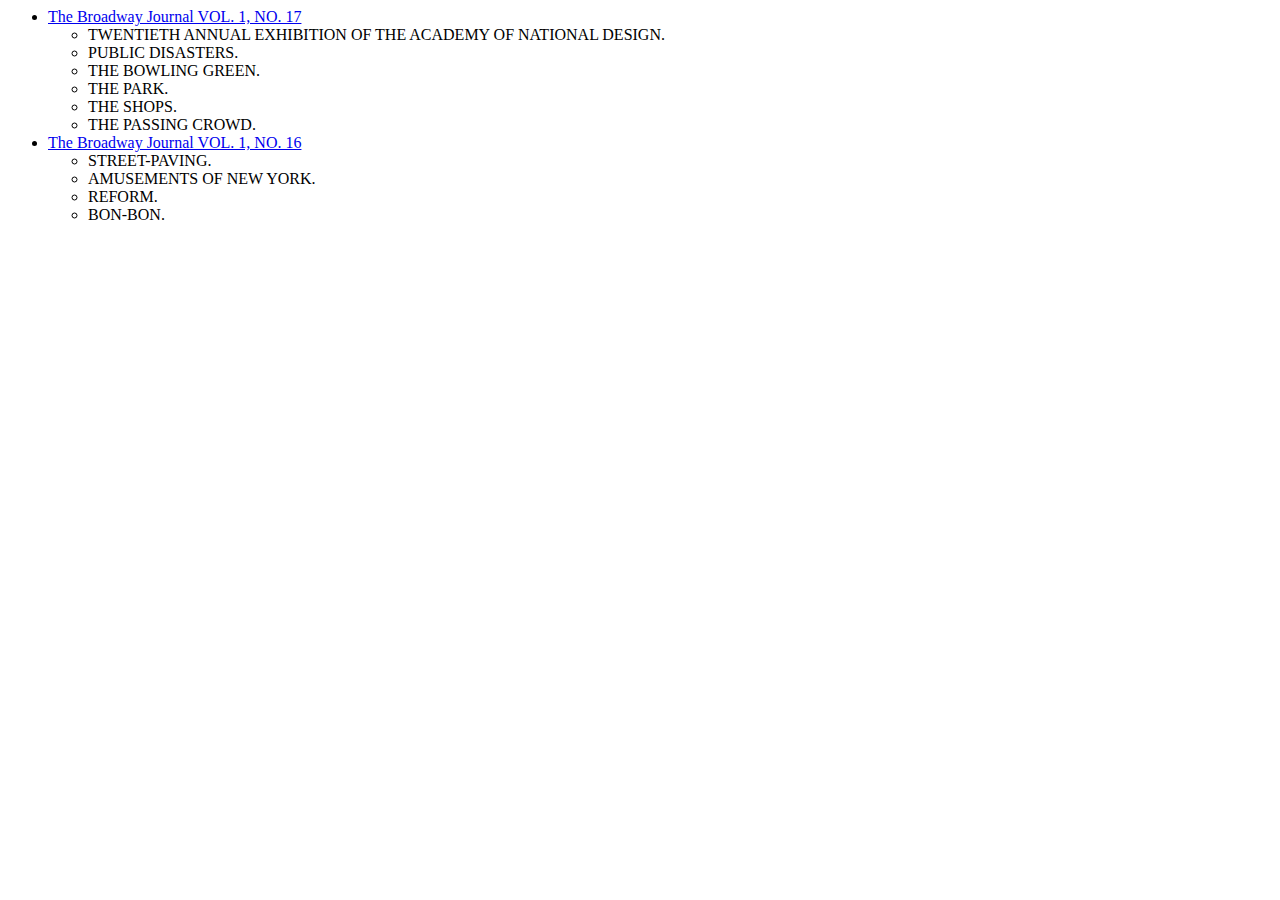
==== toc.html @ c8c7464a "adds toc stuffs" ====
<html xmlns:TEI="http://www.tei-c.org/ns/1.0">
   <head>
      <meta http-equiv="Content-Type" content="text/html; charset=UTF-8">
   </head>
   <body>
      <ul>
         <li><a href="file:/home/jason/Documents/TEI-Boilerplate/content/Gayle_BroadwayJournal_18450426.xml">The Broadway Journal VOL. 1, NO. 17</a><ul>
               <li>TWENTIETH ANNUAL EXHIBITION OF THE ACADEMY
                  OF NATIONAL DESIGN.
               </li>
               <li>PUBLIC DISASTERS.</li>
               <li>THE BOWLING GREEN.</li>
               <li>THE PARK.</li>
               <li>THE SHOPS.</li>
               <li>THE PASSING CROWD.</li>
            </ul>
         </li>
         <li><a href="file:/home/jason/Documents/TEI-Boilerplate/content/Gayle_BroadwayJournal_18450419.xml">The Broadway Journal VOL. 1, NO. 16</a><ul>
               <li>STREET-PAVING.</li>
               <li>AMUSEMENTS OF NEW YORK.</li>
               <li>REFORM.</li>
               <li>BON-BON.</li>
            </ul>
         </li>
      </ul>
   </body>
</html>
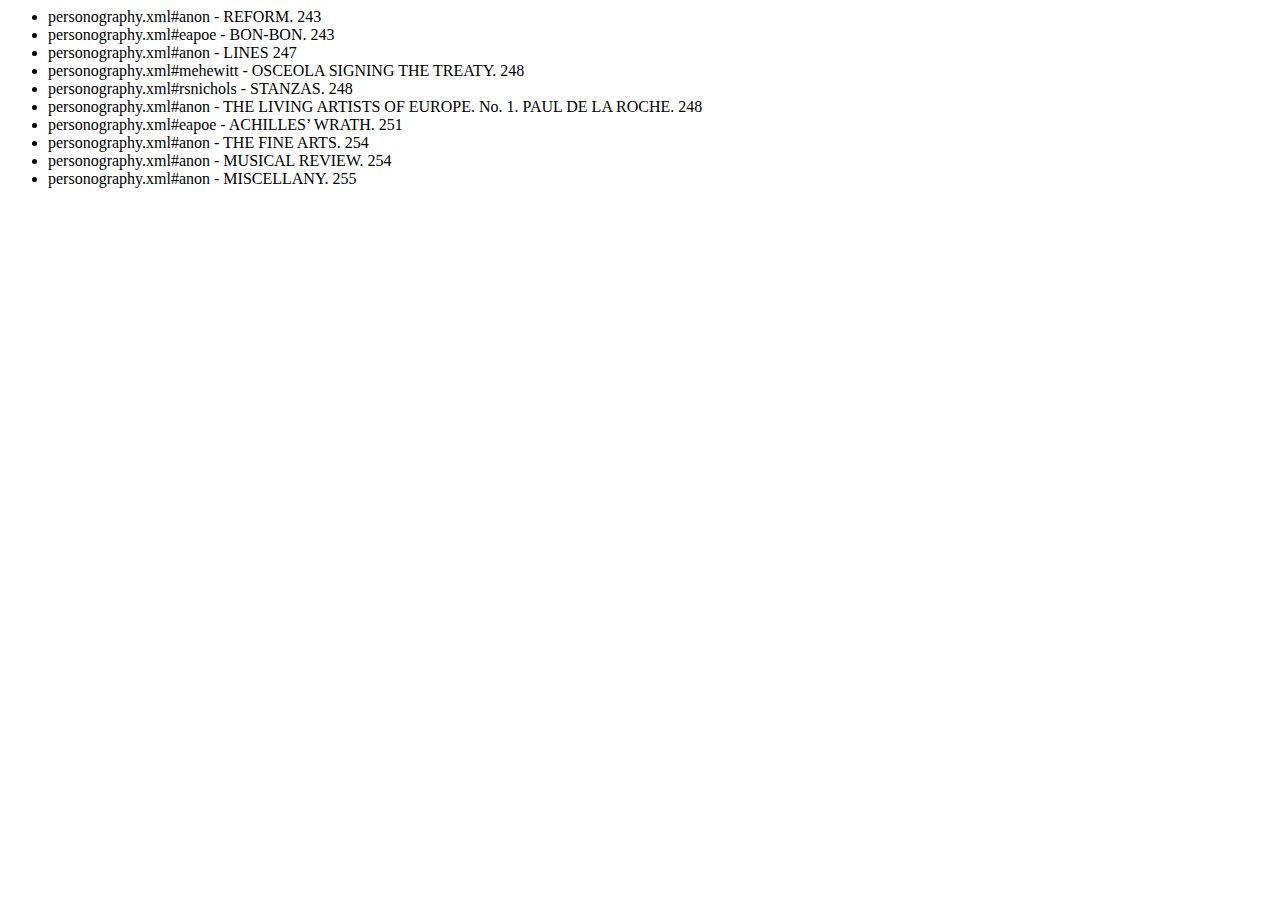
==== commit bc18985c: "adds Gayle's latest complete issue and a rough draft xquery -> html" ====
--- a/toc.html
+++ b/toc.html
@@ -1,27 +1,17 @@
-<html xmlns:TEI="http://www.tei-c.org/ns/1.0">
+<?xml version="1.0" encoding="UTF-8"?><html xmlns="http://www.w3.org/1999/xhtml">
    <head>
-      <meta http-equiv="Content-Type" content="text/html; charset=UTF-8">
+      <meta http-equiv="Content-Type" content="text/html; charset=UTF-8" />
    </head>
-   <body>
-      <ul>
-         <li><a href="file:/home/jason/Documents/TEI-Boilerplate/content/Gayle_BroadwayJournal_18450426.xml">The Broadway Journal VOL. 1, NO. 17</a><ul>
-               <li>TWENTIETH ANNUAL EXHIBITION OF THE ACADEMY
-                  OF NATIONAL DESIGN.
-               </li>
-               <li>PUBLIC DISASTERS.</li>
-               <li>THE BOWLING GREEN.</li>
-               <li>THE PARK.</li>
-               <li>THE SHOPS.</li>
-               <li>THE PASSING CROWD.</li>
-            </ul>
-         </li>
-         <li><a href="file:/home/jason/Documents/TEI-Boilerplate/content/Gayle_BroadwayJournal_18450419.xml">The Broadway Journal VOL. 1, NO. 16</a><ul>
-               <li>STREET-PAVING.</li>
-               <li>AMUSEMENTS OF NEW YORK.</li>
-               <li>REFORM.</li>
-               <li>BON-BON.</li>
-            </ul>
-         </li>
-      </ul>
-   </body>
+   <ul>
+      <li>personography.xml#anon - REFORM.     243</li>
+      <li>personography.xml#eapoe - BON-BON.     243</li>
+      <li>personography.xml#anon - LINES     247</li>
+      <li>personography.xml#mehewitt - OSCEOLA SIGNING THE TREATY.     248</li>
+      <li>personography.xml#rsnichols - STANZAS.     248</li>
+      <li>personography.xml#anon - THE LIVING ARTISTS OF EUROPE. No. 1. PAUL DE LA ROCHE.     248</li>
+      <li>personography.xml#eapoe - ACHILLES’ WRATH.     251</li>
+      <li>personography.xml#anon - THE FINE ARTS.     254</li>
+      <li>personography.xml#anon - MUSICAL REVIEW.     254</li>
+      <li>personography.xml#anon - MISCELLANY.     255</li>
+   </ul>
 </html>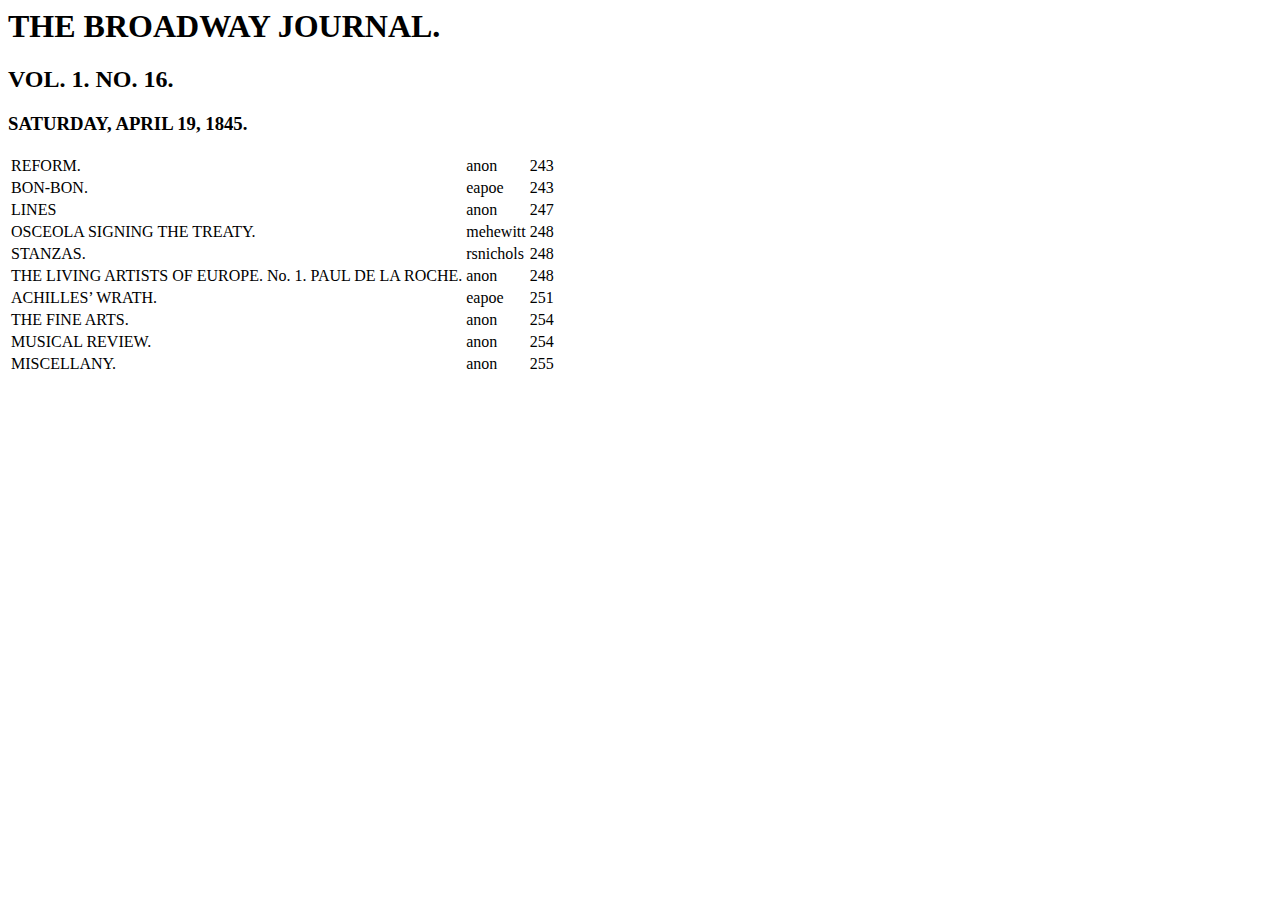
==== commit 241da83b: "functional table of contents" ====
--- a/toc.html
+++ b/toc.html
@@ -1,17 +1,69 @@
-<?xml version="1.0" encoding="UTF-8"?><html xmlns="http://www.w3.org/1999/xhtml">
-   <head>
-      <meta http-equiv="Content-Type" content="text/html; charset=UTF-8" />
-   </head>
-   <ul>
-      <li>personography.xml#anon - REFORM.     243</li>
-      <li>personography.xml#eapoe - BON-BON.     243</li>
-      <li>personography.xml#anon - LINES     247</li>
-      <li>personography.xml#mehewitt - OSCEOLA SIGNING THE TREATY.     248</li>
-      <li>personography.xml#rsnichols - STANZAS.     248</li>
-      <li>personography.xml#anon - THE LIVING ARTISTS OF EUROPE. No. 1. PAUL DE LA ROCHE.     248</li>
-      <li>personography.xml#eapoe - ACHILLES’ WRATH.     251</li>
-      <li>personography.xml#anon - THE FINE ARTS.     254</li>
-      <li>personography.xml#anon - MUSICAL REVIEW.     254</li>
-      <li>personography.xml#anon - MISCELLANY.     255</li>
-   </ul>
+<?xml version="1.0" encoding="UTF-8"?><html>
+   <head></head>
+   <body>
+      <div>
+         <h1>
+            <head xmlns="http://www.tei-c.org/ns/1.0">THE BROADWAY JOURNAL.</head>
+         </h1>
+         <h2>
+            <num xmlns="http://www.tei-c.org/ns/1.0" type="volume">VOL. 1.</num>
+            <num xmlns="http://www.tei-c.org/ns/1.0" type="issue">NO. 16.</num>
+         </h2>
+         <h3>
+            <date xmlns="http://www.tei-c.org/ns/1.0" when="1845-04-19">SATURDAY, APRIL 19, 1845.</date>
+         </h3>
+      </div>
+      <table>
+         <tr>
+            <td>REFORM.</td>
+            <td>anon</td>
+            <td>243</td>
+         </tr>
+         <tr>
+            <td>BON-BON.</td>
+            <td>eapoe</td>
+            <td>243</td>
+         </tr>
+         <tr>
+            <td>LINES</td>
+            <td>anon</td>
+            <td>247</td>
+         </tr>
+         <tr>
+            <td>OSCEOLA SIGNING THE TREATY.</td>
+            <td>mehewitt</td>
+            <td>248</td>
+         </tr>
+         <tr>
+            <td>STANZAS.</td>
+            <td>rsnichols</td>
+            <td>248</td>
+         </tr>
+         <tr>
+            <td>THE LIVING ARTISTS OF EUROPE. No. 1. PAUL DE LA ROCHE.</td>
+            <td>anon</td>
+            <td>248</td>
+         </tr>
+         <tr>
+            <td>ACHILLES’ WRATH.</td>
+            <td>eapoe</td>
+            <td>251</td>
+         </tr>
+         <tr>
+            <td>THE FINE ARTS.</td>
+            <td>anon</td>
+            <td>254</td>
+         </tr>
+         <tr>
+            <td>MUSICAL REVIEW.</td>
+            <td>anon</td>
+            <td>254</td>
+         </tr>
+         <tr>
+            <td>MISCELLANY.</td>
+            <td>anon</td>
+            <td>255</td>
+         </tr>
+      </table>
+   </body>
 </html>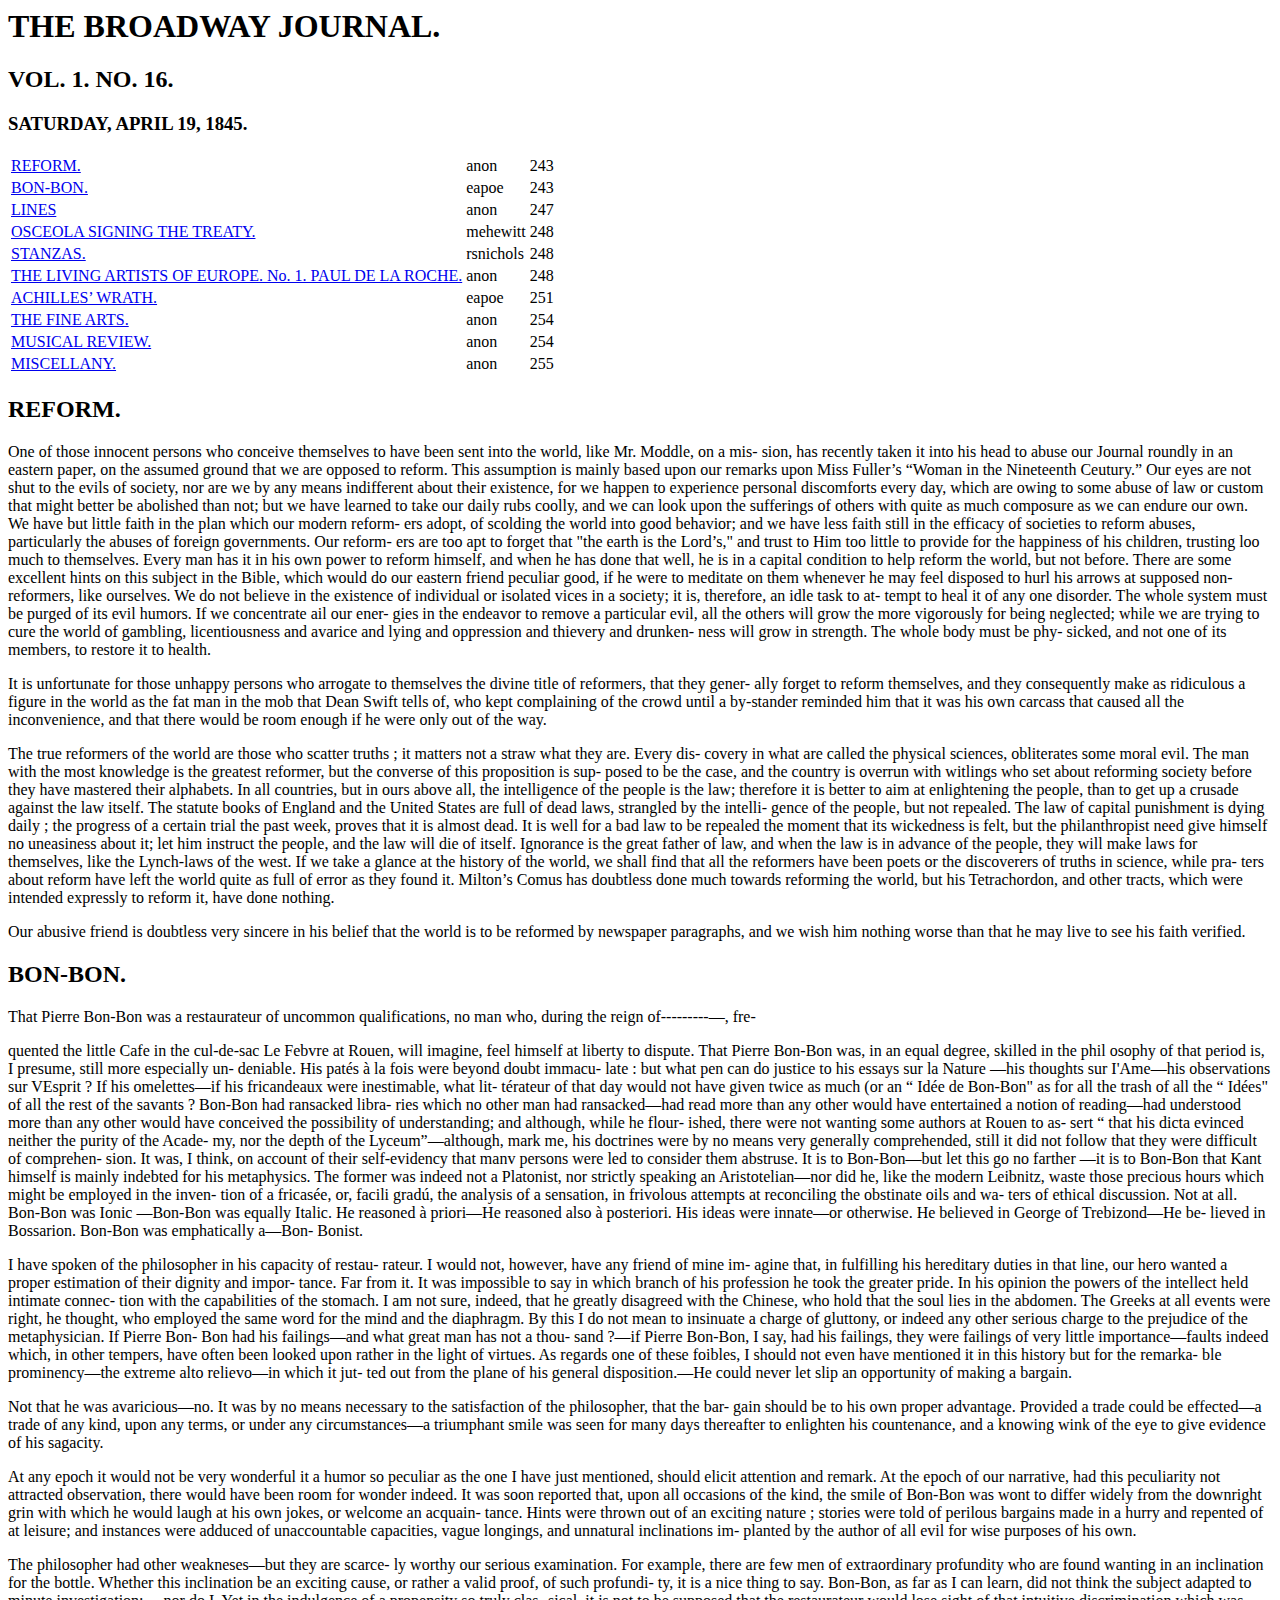
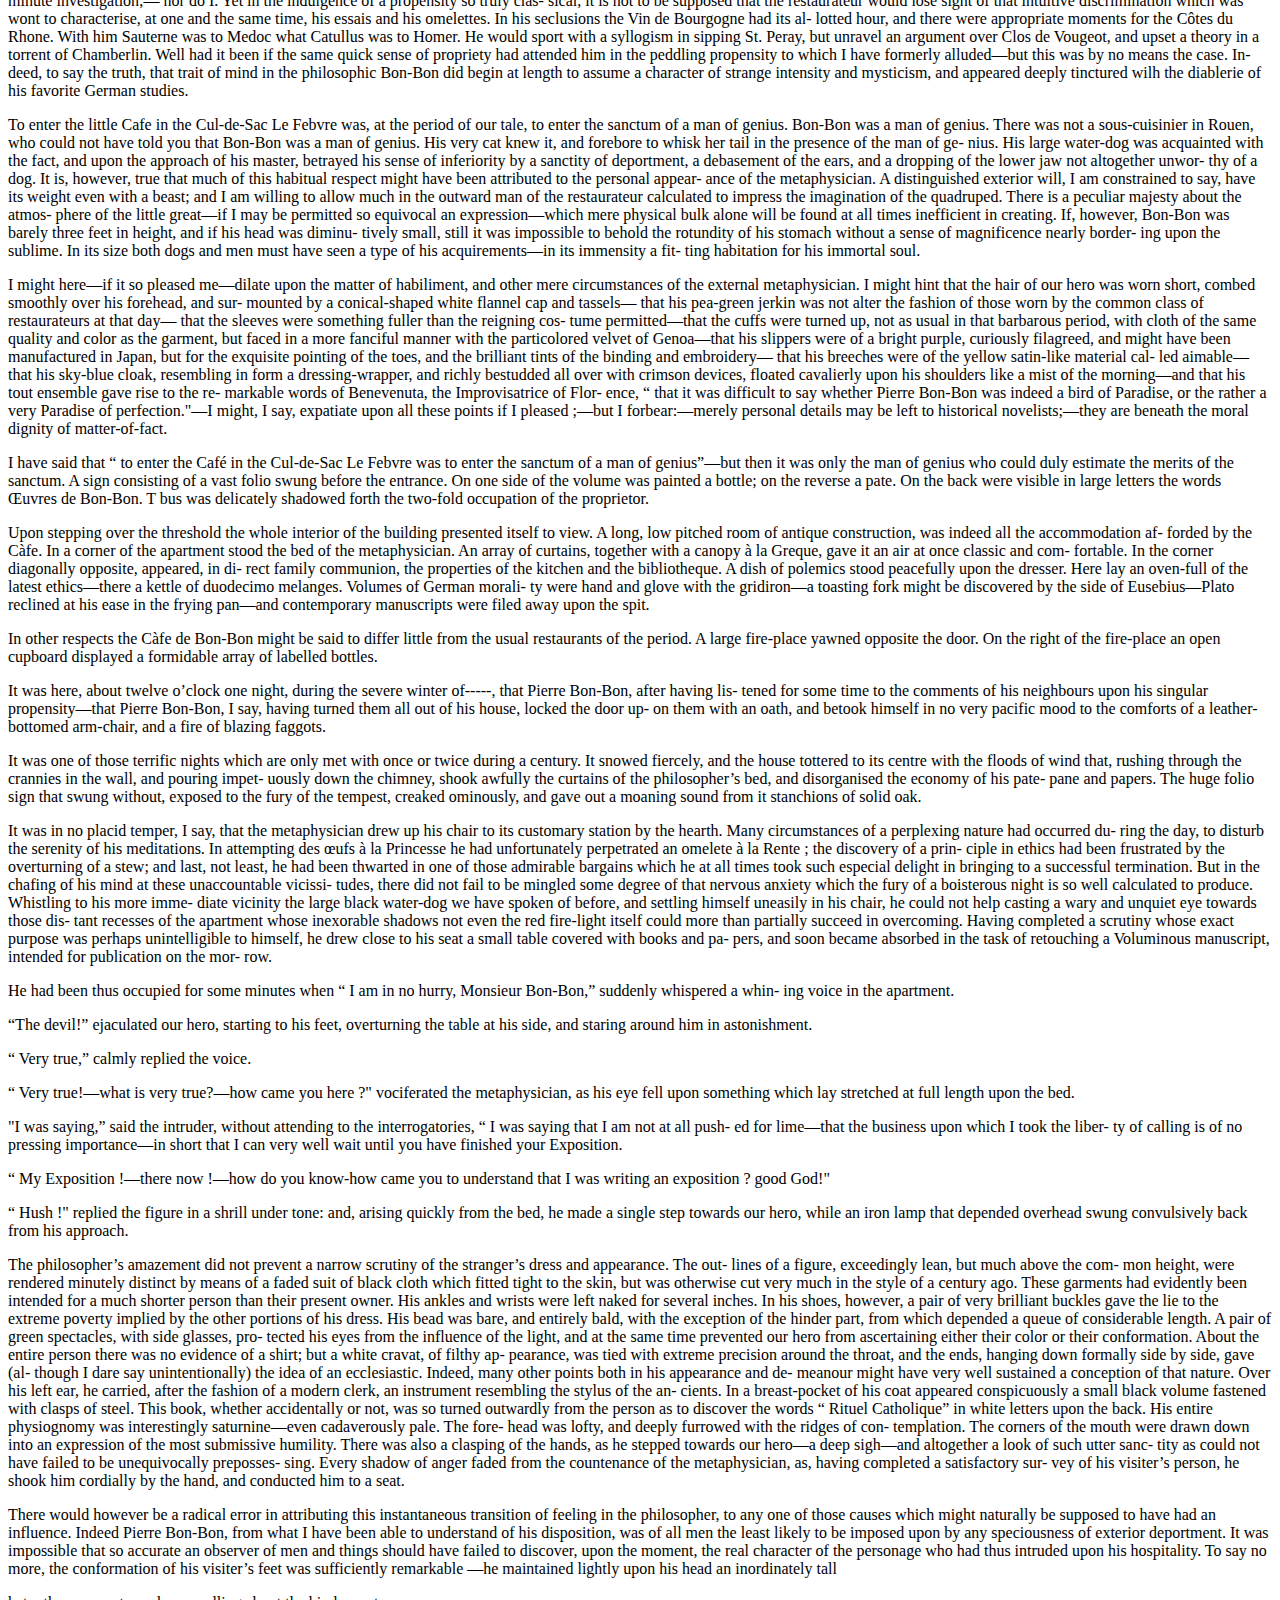
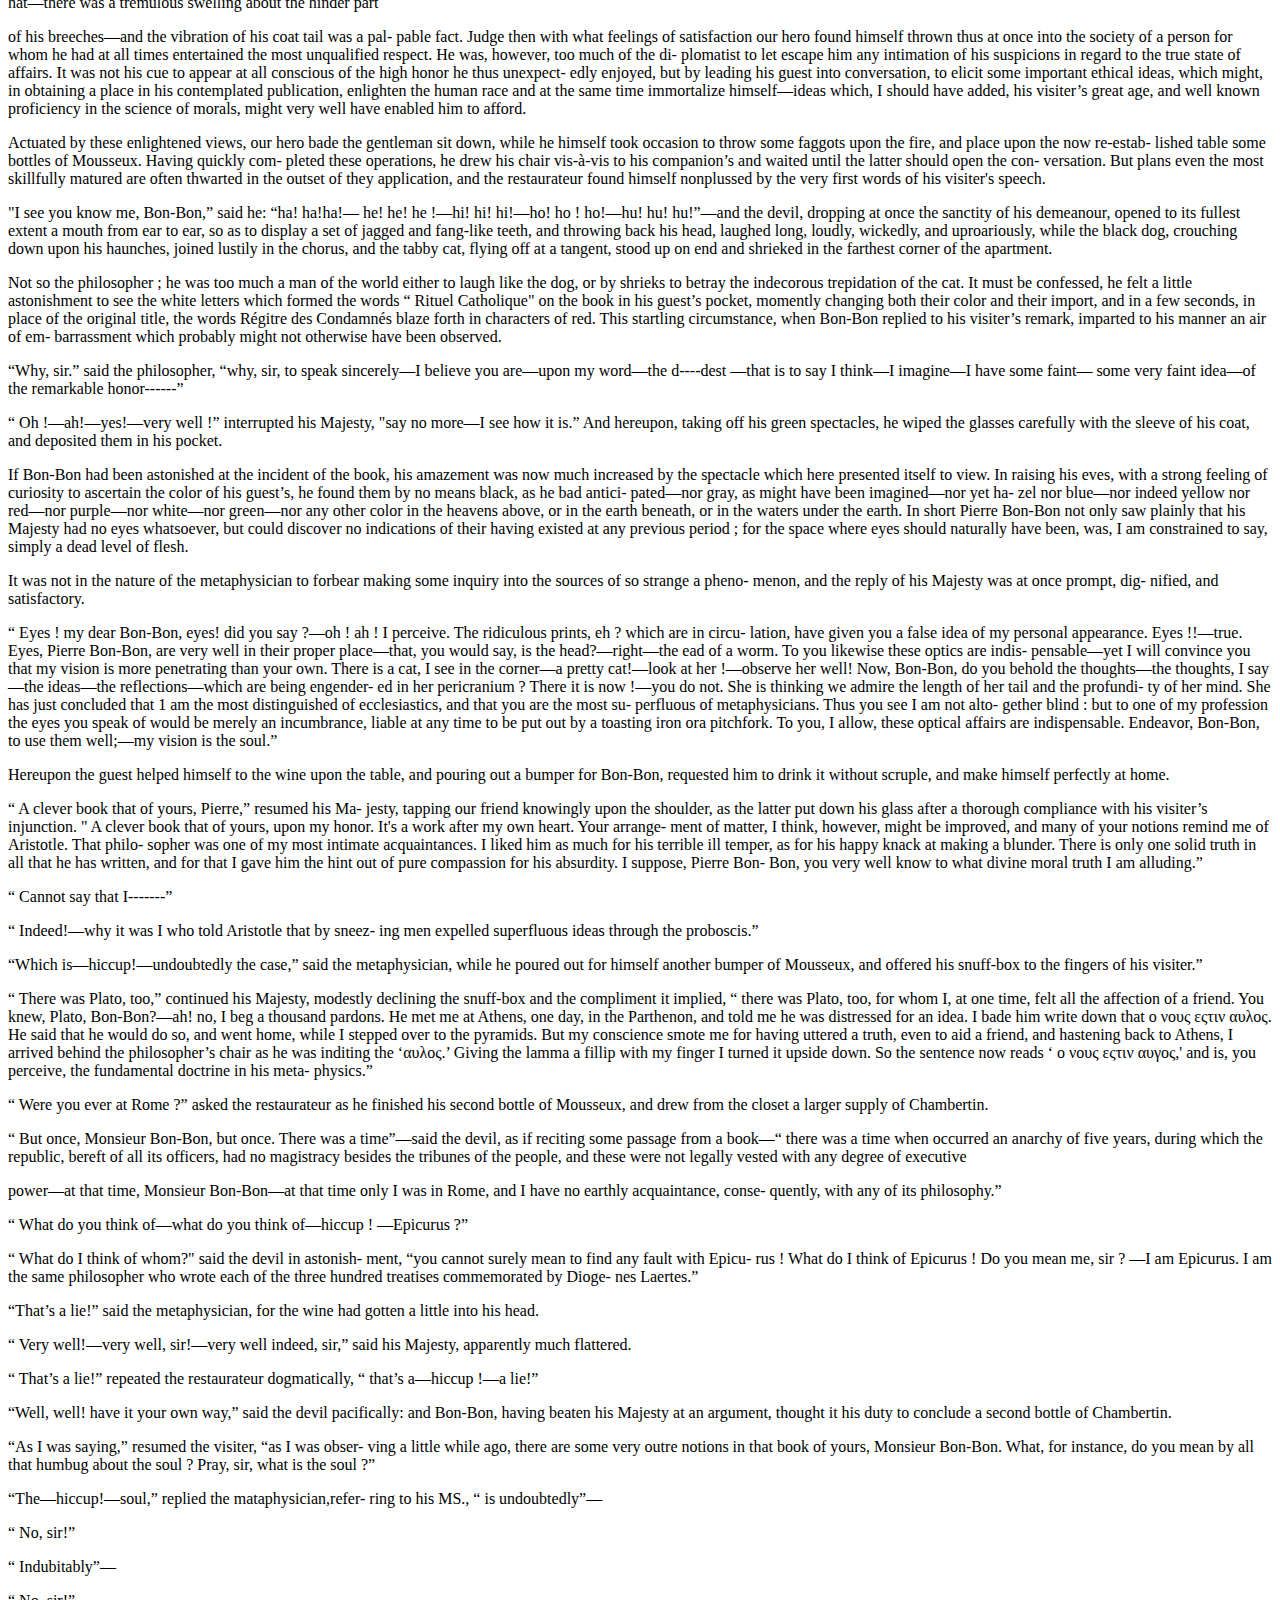
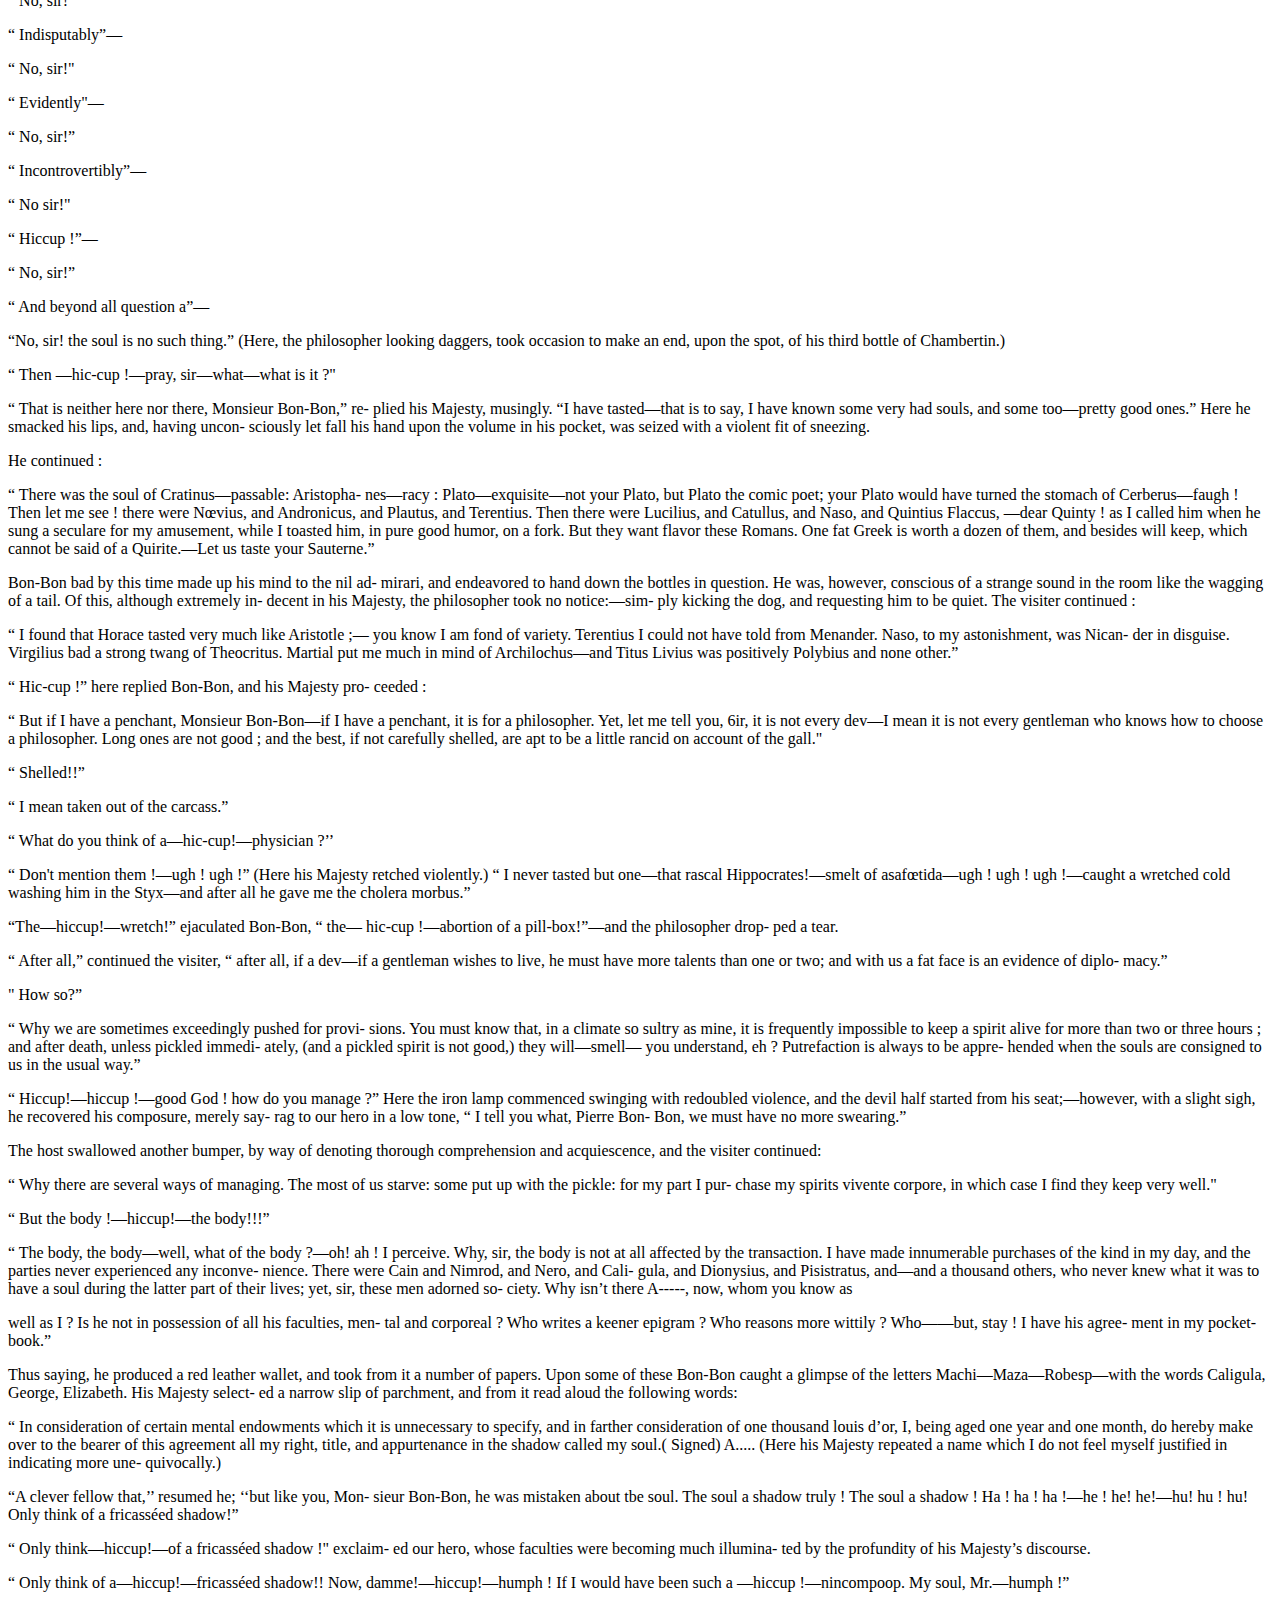
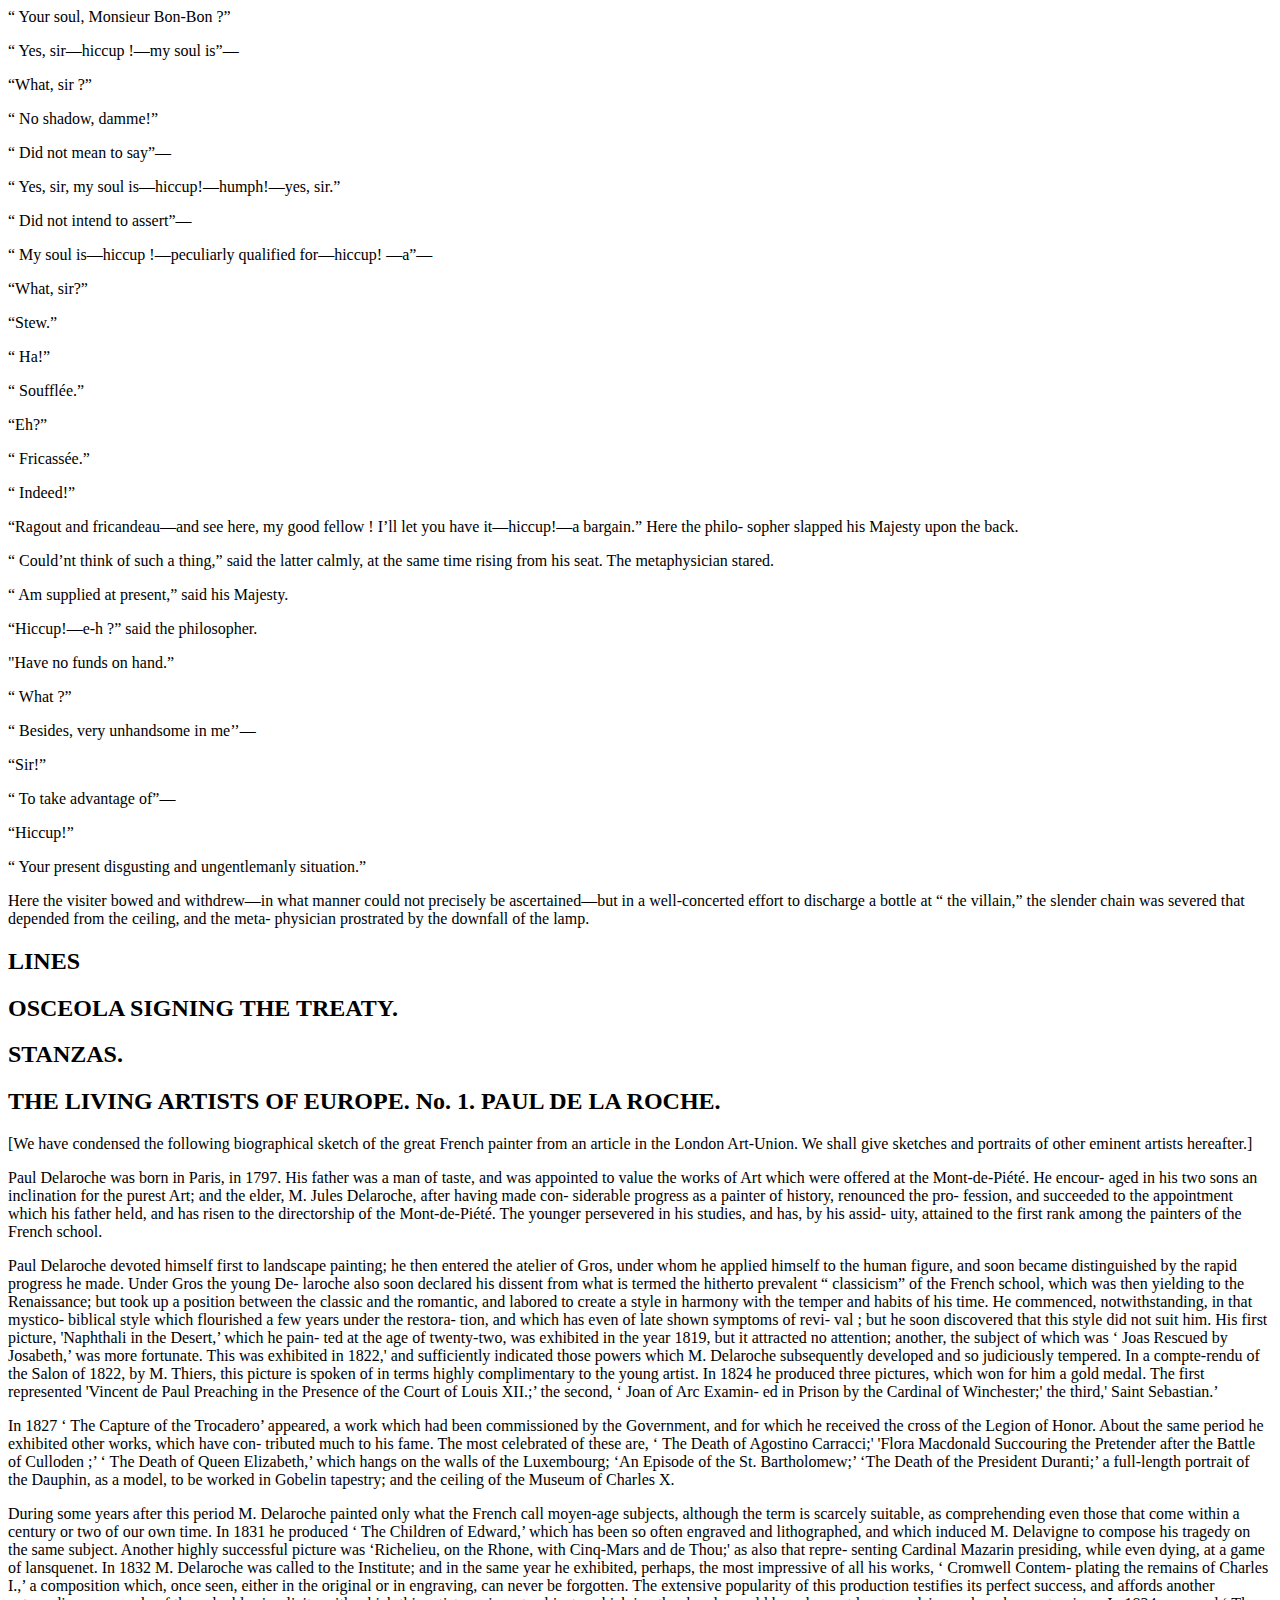
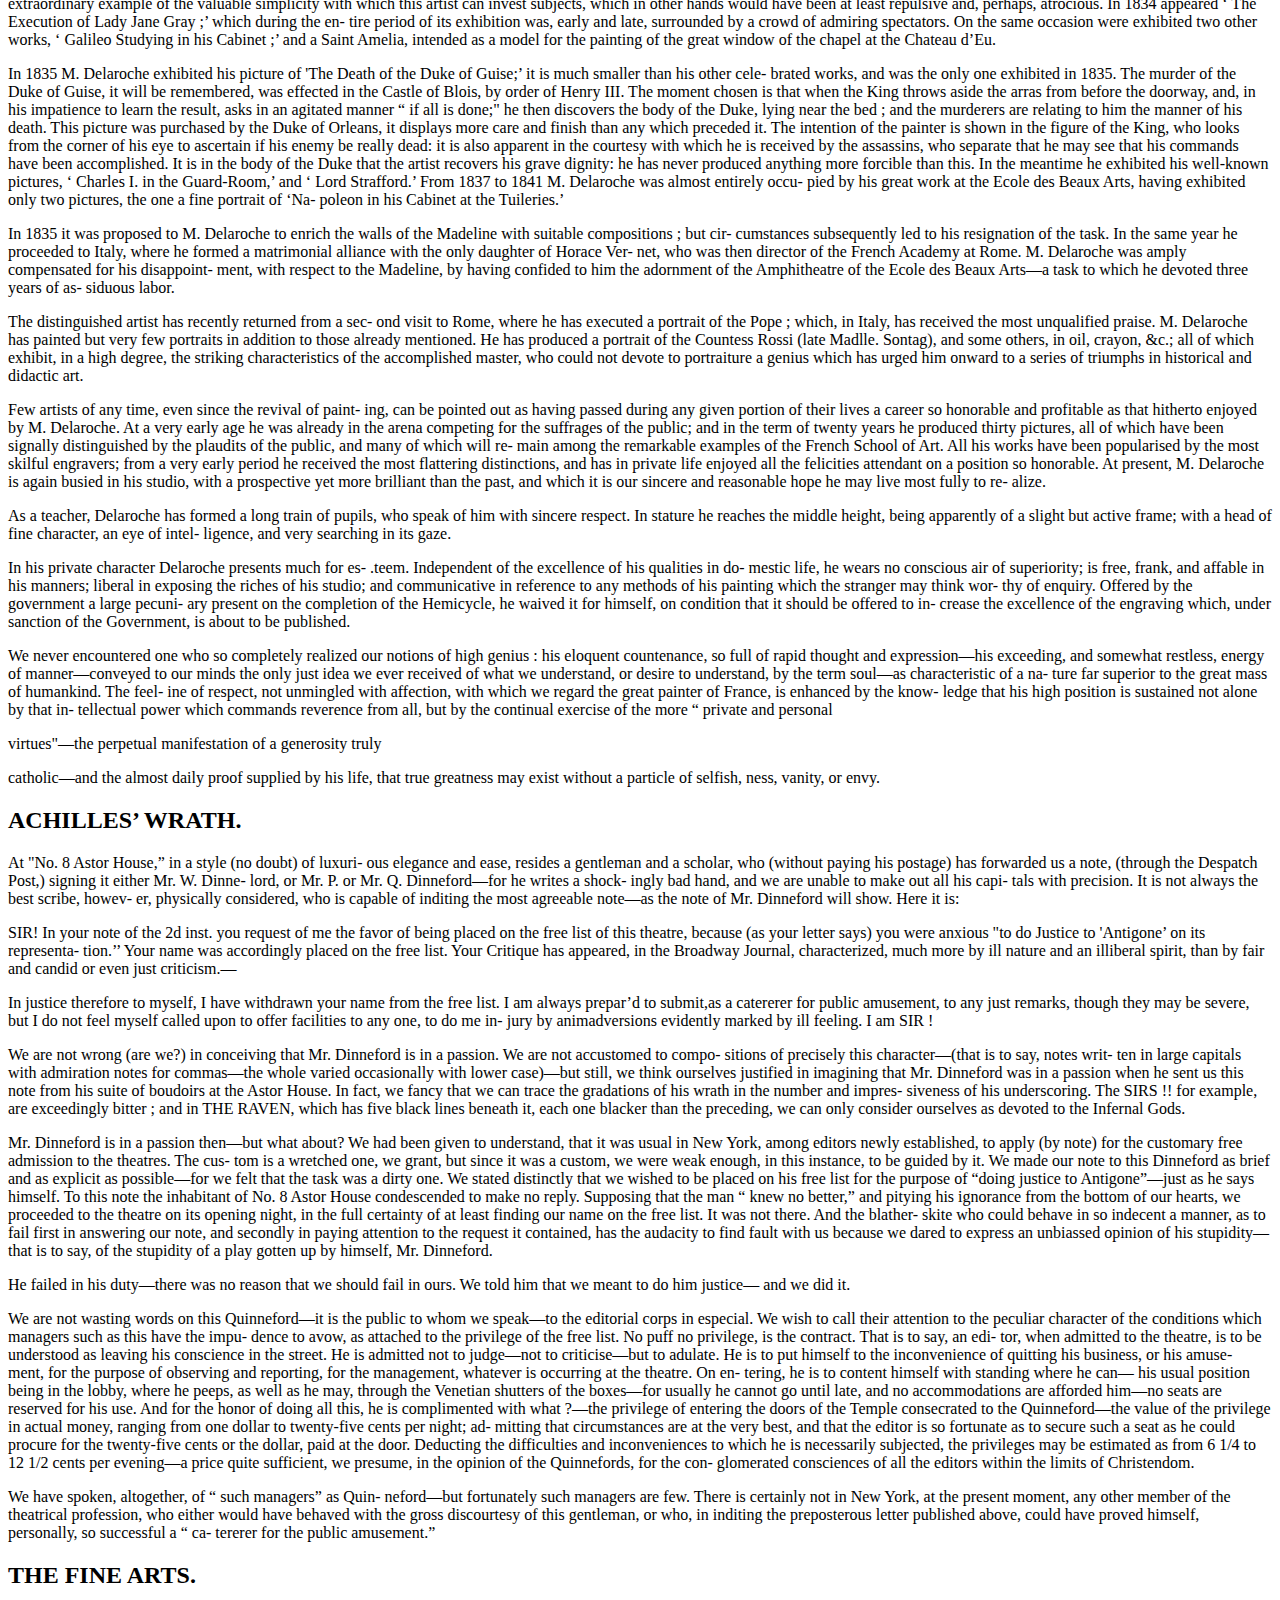
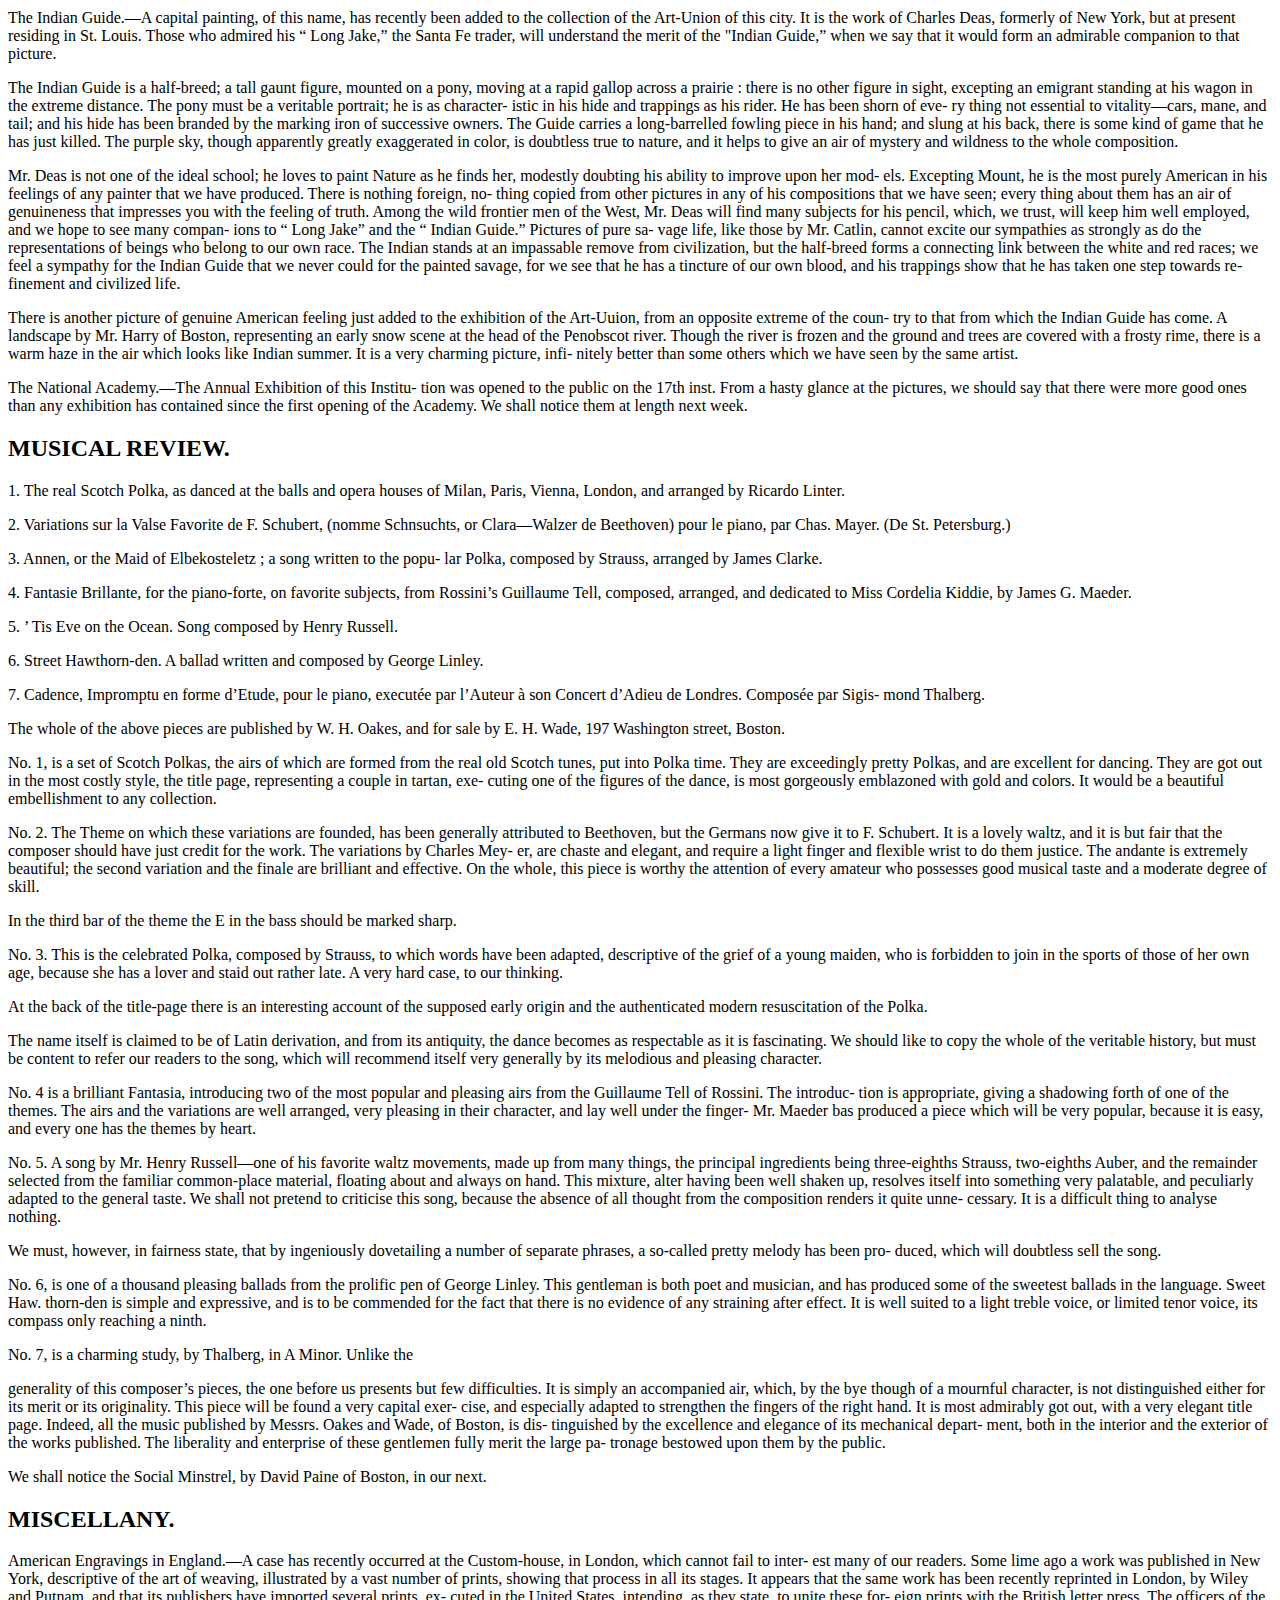
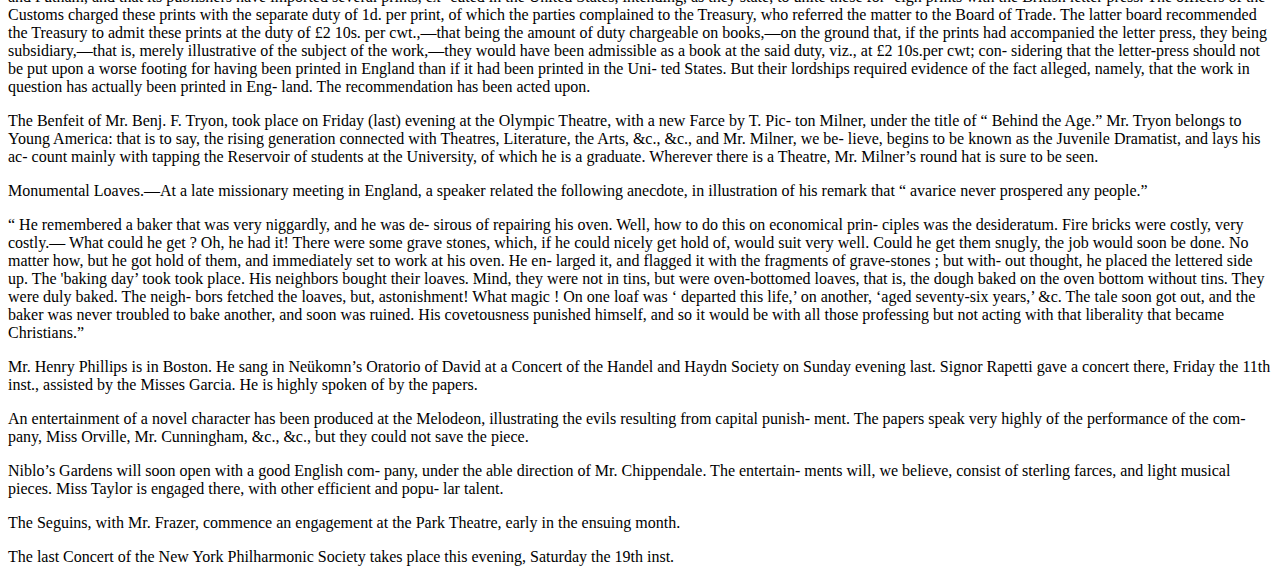
==== commit ec5e00b8: "adds local anchors" ====
--- a/toc.html
+++ b/toc.html
@@ -15,55 +15,2216 @@
       </div>
       <table>
          <tr>
-            <td>REFORM.</td>
+            <td>
+               <a href="#REFORM.">REFORM.</a>
+            </td>
             <td>anon</td>
             <td>243</td>
          </tr>
          <tr>
-            <td>BON-BON.</td>
+            <td>
+               <a href="#BON-BON.">BON-BON.</a>
+            </td>
             <td>eapoe</td>
             <td>243</td>
          </tr>
          <tr>
-            <td>LINES</td>
+            <td>
+               <a href="#LINES">LINES</a>
+            </td>
             <td>anon</td>
             <td>247</td>
          </tr>
          <tr>
-            <td>OSCEOLA SIGNING THE TREATY.</td>
+            <td>
+               <a href="#OSCEOLA SIGNING THE TREATY.">OSCEOLA SIGNING THE TREATY.</a>
+            </td>
             <td>mehewitt</td>
             <td>248</td>
          </tr>
          <tr>
-            <td>STANZAS.</td>
+            <td>
+               <a href="#STANZAS.">STANZAS.</a>
+            </td>
             <td>rsnichols</td>
             <td>248</td>
          </tr>
          <tr>
-            <td>THE LIVING ARTISTS OF EUROPE. No. 1. PAUL DE LA ROCHE.</td>
+            <td>
+               <a href="#THE LIVING ARTISTS OF EUROPE. No. 1. PAUL DE LA ROCHE.">THE LIVING ARTISTS OF EUROPE. No. 1. PAUL DE LA ROCHE.</a>
+            </td>
             <td>anon</td>
             <td>248</td>
          </tr>
          <tr>
-            <td>ACHILLES’ WRATH.</td>
+            <td>
+               <a href="#ACHILLES’ WRATH.">ACHILLES’ WRATH.</a>
+            </td>
             <td>eapoe</td>
             <td>251</td>
          </tr>
          <tr>
-            <td>THE FINE ARTS.</td>
+            <td>
+               <a href="#THE FINE ARTS.">THE FINE ARTS.</a>
+            </td>
             <td>anon</td>
             <td>254</td>
          </tr>
          <tr>
-            <td>MUSICAL REVIEW.</td>
+            <td>
+               <a href="#MUSICAL REVIEW.">MUSICAL REVIEW.</a>
+            </td>
             <td>anon</td>
             <td>254</td>
          </tr>
          <tr>
-            <td>MISCELLANY.</td>
+            <td>
+               <a href="#MISCELLANY.">MISCELLANY.</a>
+            </td>
             <td>anon</td>
             <td>255</td>
          </tr>
       </table>
+      <div>
+         <div>
+            <h2 id="REFORM.">
+               <head xmlns="http://www.tei-c.org/ns/1.0">REFORM.</head>
+            </h2>
+            <p xmlns="http://www.tei-c.org/ns/1.0">One of those innocent persons who conceive themselves to 
+               <lb></lb>have been sent into the
+               world, like Mr. Moddle, on a mis- 
+               <lb break="no"></lb>sion, has recently taken it into his
+               head to abuse our Journal 
+               <lb></lb>roundly in an eastern paper, on the assumed ground that we
+               
+               <lb></lb>are opposed to reform. This assumption is mainly based upon 
+               <lb></lb>our remarks upon
+               Miss Fuller’s “Woman in the Nineteenth 
+               <lb></lb>Ceutury.” Our eyes are not shut to the evils
+               of society, nor 
+               <lb></lb>are we by any means indifferent about their existence, for we
+               
+               <lb></lb>happen to experience personal discomforts every day, which 
+               <lb></lb>are owing to some
+               abuse of law or custom that might better 
+               <lb></lb>be abolished than not; but we have learned
+               to take our daily 
+               <lb></lb>rubs coolly, and we can look upon the sufferings of others
+               
+               <lb></lb>with quite as much composure as we can endure our own. 
+               <lb></lb>We have but little faith
+               in the plan which our modern reform- 
+               <lb break="no"></lb>ers adopt, of scolding the world into
+               good behavior; and we 
+               <lb></lb>have less faith still in the efficacy of societies to reform
+               abuses, 
+               <lb></lb>particularly the abuses of foreign governments. Our reform- 
+               <lb break="no"></lb>ers are too apt to forget that "the earth is the Lord’s," and 
+               <lb></lb>trust to Him too
+               little to provide for the happiness of his 
+               <lb></lb>children, trusting loo much to themselves.
+               Every man has 
+               <lb></lb>it in his own power to reform himself, and when he has done 
+               <lb></lb>that
+               well, he is in a capital condition to help reform the 
+               <lb></lb>world, but not before. There
+               are some excellent hints on this 
+               <lb></lb>subject in the Bible, which would do our eastern
+               friend peculiar
+               <cb n="2"></cb>
+               
+               <lb></lb>good, if he were to meditate on them whenever he may feel 
+               <lb></lb>disposed to hurl his
+               arrows at supposed non-reformers, like 
+               <lb></lb>ourselves. We do not believe in the existence
+               of individual or 
+               <lb></lb>isolated vices in a society; it is, therefore, an idle task to at-
+               
+               <lb break="no"></lb>tempt to heal it of any one disorder. The whole system must 
+               <lb></lb>be
+               purged of its evil humors. If we concentrate ail our ener- 
+               <lb break="no"></lb>gies in the
+               endeavor to remove a particular evil, all the others 
+               <lb></lb>will grow the more vigorously
+               for being neglected; while we 
+               <lb></lb>are trying to cure the world of gambling,
+               licentiousness and 
+               <lb></lb>avarice and lying and oppression and thievery and drunken- 
+               <lb break="no"></lb>ness will grow in strength. The whole body must be phy- 
+               <lb break="no"></lb>sicked, and not one of its members, to restore it to health.
+            </p>
+            <p xmlns="http://www.tei-c.org/ns/1.0">It is unfortunate for those unhappy persons who arrogate 
+               <lb></lb>to themselves the divine
+               title of reformers, that they gener- 
+               <lb break="no"></lb>ally forget to reform themselves, and
+               they consequently make 
+               <lb></lb>as ridiculous a figure in the world as the fat man in the mob
+               
+               <lb></lb>that Dean Swift tells of, who kept complaining of the crowd 
+               <lb></lb>until a by-stander
+               reminded him that it was his own carcass 
+               <lb></lb>that caused all the inconvenience, and that
+               there would be 
+               <lb></lb>room enough if he were only out of the way.
+            </p>
+            <p xmlns="http://www.tei-c.org/ns/1.0">The true reformers of the world are those who scatter 
+               <lb></lb>truths ; it matters not a
+               straw what they are. Every dis- 
+               <lb break="no"></lb>covery in what are called the physical
+               sciences, obliterates 
+               <lb></lb>some moral evil. The man with the most knowledge is the
+               
+               <lb></lb>greatest reformer, but the converse of this proposition is sup- 
+               <lb break="no"></lb>posed
+               to be the case, and the country is overrun with witlings 
+               <lb></lb>who set about reforming
+               society before they have mastered 
+               <lb></lb>their alphabets. In all countries, but in ours
+               above all, the 
+               <lb></lb>intelligence of the people is the law; therefore it is better to
+               
+               <lb></lb>aim at enlightening the people, than to get up a crusade 
+               <lb></lb>against the law itself.
+               The statute books of England and the 
+               <lb></lb>United States are full of dead laws, strangled
+               by the intelli- 
+               <lb break="no"></lb>gence of the people, but not repealed. The law of capital
+               
+               <lb></lb>punishment is dying daily ; the progress of a certain trial the 
+               <lb></lb>past week,
+               proves that it is almost dead. It is well for a bad 
+               <lb></lb>law to be repealed the moment
+               that its wickedness is felt, 
+               <lb></lb>but the philanthropist need give himself no uneasiness
+               about 
+               <lb></lb>it; let him instruct the people, and the law will die of itself. 
+               <lb></lb>Ignorance
+               is the great father of law, and when the law is in 
+               <lb></lb>advance of the people, they will
+               make laws for themselves, 
+               <lb></lb>like the Lynch-laws of the west. If we take a glance at the
+               
+               <lb></lb>history of the world, we shall find that all the reformers have 
+               <lb></lb>been poets or
+               the discoverers of truths in science, while pra- 
+               <lb break="no"></lb>ters about reform have
+               left the world quite as full of error as 
+               <lb></lb>they found it. Milton’s Comus has doubtless
+               done much 
+               <lb></lb>towards reforming the world, but his Tetrachordon, and other 
+               <lb></lb>tracts,
+               which were intended expressly to reform it, have done 
+               <lb></lb>nothing.
+            </p>
+            <p xmlns="http://www.tei-c.org/ns/1.0">Our abusive friend is doubtless very sincere in his belief 
+               <lb></lb>that the world is to be
+               reformed by newspaper paragraphs, 
+               <lb></lb>and we wish him nothing worse than that he may live
+               to 
+               <lb></lb>see his faith verified.
+            </p>
+         </div>
+         <div>
+            <h2 id="BON-BON.">
+               <head xmlns="http://www.tei-c.org/ns/1.0">BON-BON.</head>
+            </h2>
+            <p xmlns="http://www.tei-c.org/ns/1.0">That Pierre Bon-Bon was a restaurateur of uncommon qualifications, no man who, during
+               the
+               reign of---------—, fre- 
+            </p>
+            <p xmlns="http://www.tei-c.org/ns/1.0">quented the little Cafe in the cul-de-sac Le Febvre at Rouen, 
+               <lb></lb>will imagine, feel
+               himself at liberty to dispute. That 
+               <lb></lb>Pierre Bon-Bon was, in an equal degree, skilled
+               in the phil
+               <pb n="244"></pb>
+               
+               <cb n="1"></cb>osophy of that period is, I presume, still more especially un- 
+               <lb break="no"></lb>deniable. His patés à la fois were beyond doubt immacu- 
+               <lb break="no"></lb>late : but what
+               pen can do justice to his essays sur la Nature 
+               <lb></lb>—his thoughts sur I'Ame—his
+               observations sur VEsprit ? If 
+               <lb></lb>his omelettes—if his fricandeaux were inestimable, what
+               lit- 
+               <lb break="no"></lb>térateur of that day would not have given twice as much (or 
+               <lb></lb>an “
+               Idée de Bon-Bon" as for all the trash of all the “ Idées" 
+               <lb></lb>of all the rest of the
+               savants ? Bon-Bon had ransacked libra- 
+               <lb break="no"></lb>ries which no other man had
+               ransacked—had read more than 
+               <lb></lb>any other would have entertained a notion of reading—had
+               
+               <lb></lb>understood more than any other would have conceived the 
+               <lb></lb>possibility of
+               understanding; and although, while he flour- 
+               <lb break="no"></lb>ished, there were not wanting
+               some authors at Rouen to as- 
+               <lb break="no"></lb>sert “ that his dicta evinced neither the
+               purity of the Acade- 
+               <lb break="no"></lb>my, nor the depth of the Lyceum”—although, mark me,
+               his 
+               <lb></lb>doctrines were by no means very generally comprehended, 
+               <lb></lb>still it did not
+               follow that they were difficult of comprehen- 
+               <lb break="no"></lb>sion. It was, I think, on
+               account of their self-evidency that 
+               <lb></lb>manv persons were led to consider them abstruse.
+               It is to 
+               <lb></lb>Bon-Bon—but let this go no farther —it is to Bon-Bon that 
+               <lb></lb>Kant himself
+               is mainly indebted for his metaphysics. The 
+               <lb></lb>former was indeed not a Platonist, nor
+               strictly speaking an 
+               <lb></lb>Aristotelian—nor did he, like the modern Leibnitz, waste
+               
+               <lb></lb>those precious hours which might be employed in the inven- 
+               <lb break="no"></lb>tion of a
+               fricasée, or, facili gradú, the analysis of a sensation, 
+               <lb></lb>in frivolous attempts at
+               reconciling the obstinate oils and wa- 
+               <lb break="no"></lb>ters of ethical discussion. Not at
+               all. Bon-Bon was Ionic 
+               <lb></lb>—Bon-Bon was equally Italic. He reasoned à priori—He
+               
+               <lb></lb>reasoned also à posteriori. His ideas were innate—or 
+               <lb></lb>otherwise. He believed in
+               George of Trebizond—He be- 
+               <lb break="no"></lb>lieved in Bossarion. Bon-Bon was emphatically
+               a—Bon- 
+               <lb break="no"></lb>Bonist.
+            </p>
+            <p xmlns="http://www.tei-c.org/ns/1.0">I have spoken of the philosopher in his capacity of restau- 
+               <lb break="no"></lb>rateur. I
+               would not, however, have any friend of mine im- 
+               <lb break="no"></lb>agine that, in fulfilling
+               his hereditary duties in that line, our 
+               <lb></lb>hero wanted a proper estimation of their
+               dignity and impor- 
+               <lb break="no"></lb>tance. Far from it. It was impossible to say in which
+               
+               <lb></lb>branch of his profession he took the greater pride. In his 
+               <lb></lb>opinion the powers of
+               the intellect held intimate connec- 
+               <lb break="no"></lb>tion with the capabilities of the
+               stomach. I am not sure, 
+               <lb></lb>indeed, that he greatly disagreed with the Chinese, who
+               
+               <lb></lb>hold that the soul lies in the abdomen. The Greeks at all events 
+               <lb></lb>were right, he
+               thought, who employed the same word for 
+               <lb></lb>the mind and the diaphragm.
+               <anchor xml:id="a001" corresp="3n001" rend="post(*)"></anchor> By this I do not mean to 
+               <lb></lb>insinuate a
+               charge of gluttony, or indeed any other serious 
+               <lb></lb>charge to the prejudice of the
+               metaphysician. If Pierre Bon- 
+               <lb break="no"></lb>Bon had his failings—and what great man has
+               not a thou- 
+               <lb break="no"></lb>sand ?—if Pierre Bon-Bon, I say, had his failings, they were
+               
+               <lb></lb>failings of very little importance—faults indeed which, in 
+               <lb></lb>other tempers, have
+               often been looked upon rather in the 
+               <lb></lb>light of virtues. As regards one of these
+               foibles, I should not 
+               <lb></lb>even have mentioned it in this history but for the remarka- 
+               <lb break="no"></lb>ble prominency—the extreme alto relievo—in which it jut- 
+               <lb break="no"></lb>ted
+               out from the plane of his general disposition.—He could 
+               <lb></lb>never let slip an opportunity
+               of making a bargain.
+            </p>
+            <p xmlns="http://www.tei-c.org/ns/1.0">Not that he was avaricious—no. It was by no means 
+               <lb></lb>necessary to the satisfaction of
+               the philosopher, that the bar- 
+               <lb break="no"></lb>gain should be to his own proper advantage.
+               Provided a 
+               <lb></lb>trade could be effected—a trade of any kind, upon any terms, 
+               <lb></lb>or under
+               any circumstances—a triumphant smile was seen 
+               <lb></lb>for many days thereafter to enlighten
+               his countenance, and a 
+               <lb></lb>knowing wink of the eye to give evidence of his sagacity.
+            </p>
+            <p xmlns="http://www.tei-c.org/ns/1.0">At any epoch it would not be very wonderful it a humor 
+               <lb></lb>so peculiar as the one I have
+               just mentioned, should elicit 
+               <lb></lb>attention and remark. At the epoch of our narrative,
+               had 
+               <lb></lb>this peculiarity not attracted observation, there would have 
+               <lb></lb>been room for
+               wonder indeed. It was soon reported that, 
+               <lb></lb>upon all occasions of the kind, the smile
+               of Bon-Bon was 
+               <lb></lb>wont to differ widely from the downright grin with which 
+               <lb></lb>he would
+               laugh at his own jokes, or welcome an acquain- 
+               <lb break="no"></lb>tance. Hints were thrown
+               out of an exciting nature ; stories 
+               <lb></lb>were told of perilous bargains made in a hurry
+               and repented 
+               <lb></lb>of at leisure; and instances were adduced of unaccountable
+               
+               <lb></lb>capacities, vague longings, and unnatural inclinations im- 
+               <lb break="no"></lb>planted by
+               the author of all evil for wise purposes of his 
+               <lb></lb>own.
+            </p>
+            <p xmlns="http://www.tei-c.org/ns/1.0">The philosopher had other weakneses—but they are scarce- 
+               <lb break="no"></lb>ly worthy our
+               serious examination. For example, there are 
+               <lb></lb>few men of extraordinary profundity who
+               are found wanting 
+               <lb></lb>in an inclination for the bottle. Whether this inclination be
+               <cb n="2"></cb>
+               
+               <lb></lb>an exciting cause, or rather a valid proof, of such profundi- 
+               <lb break="no"></lb>ty, it
+               is a nice thing to say. Bon-Bon, as far as I can learn, 
+               <lb></lb>did not think the subject
+               adapted to minute investigation;— 
+               <lb></lb>nor do I. Yet in the indulgence of a propensity so
+               truly clas- 
+               <lb break="no"></lb>sical, it is not to be supposed that the restaurateur would
+               
+               <lb></lb>lose sight of that intuitive discrimination which was wont to 
+               <lb></lb>characterise, at
+               one and the same time, his essais and his 
+               <lb></lb>omelettes. In his seclusions the Vin de
+               Bourgogne had its al- 
+               <lb break="no"></lb>lotted hour, and there were appropriate moments for
+               the 
+               <lb></lb>Côtes du Rhone. With him Sauterne was to Medoc what 
+               <lb></lb>Catullus was to Homer.
+               He would sport with a syllogism 
+               <lb></lb>in sipping St. Peray, but unravel an argument over
+               Clos de 
+               <lb></lb>Vougeot, and upset a theory in a torrent of Chamberlin. 
+               <lb></lb>Well had it been
+               if the same quick sense of propriety had 
+               <lb></lb>attended him in the peddling propensity to
+               which I have 
+               <lb></lb>formerly alluded—but this was by no means the case. In- 
+               <lb break="no"></lb>deed, to say the truth, that trait of mind in the philosophic 
+               <lb></lb>Bon-Bon did begin at
+               length to assume a character of strange 
+               <lb></lb>intensity and mysticism, and appeared deeply
+               tinctured wilh 
+               <lb></lb>the diablerie of his favorite German studies.
+            </p>
+            <p xmlns="http://www.tei-c.org/ns/1.0">To enter the little Cafe in the Cul-de-Sac Le Febvre was, 
+               <lb></lb>at the period of our tale,
+               to enter the sanctum of a man of 
+               <lb></lb>genius. Bon-Bon was a man of genius. There was not a
+               
+               <lb></lb>sous-cuisinier in Rouen, who could not have told you that 
+               <lb></lb>Bon-Bon was a man of
+               genius. His very cat knew it, and 
+               <lb></lb>forebore to whisk her tail in the presence of the
+               man of ge- 
+               <lb break="no"></lb>nius. His large water-dog was acquainted with the fact,
+               
+               <lb></lb>and upon the approach of his master, betrayed his sense of 
+               <lb></lb>inferiority by a
+               sanctity of deportment, a debasement of the 
+               <lb></lb>ears, and a dropping of the lower jaw not
+               altogether unwor- 
+               <lb break="no"></lb>thy of a dog. It is, however, true that much of this
+               habitual 
+               <lb></lb>respect might have been attributed to the personal appear- 
+               <lb break="no"></lb>ance of the metaphysician. A distinguished exterior will, I 
+               <lb></lb>am constrained to say,
+               have its weight even with a beast; 
+               <lb></lb>and I am willing to allow much in the outward man
+               of the 
+               <lb></lb>restaurateur calculated to impress the imagination of the 
+               <lb></lb>quadruped.
+               There is a peculiar majesty about the atmos- 
+               <lb break="no"></lb>phere of the little great—if
+               I may be permitted so equivocal 
+               <lb></lb>an expression—which mere physical bulk alone will be
+               found 
+               <lb></lb>at all times inefficient in creating. If, however, Bon-Bon 
+               <lb></lb>was barely
+               three feet in height, and if his head was diminu- 
+               <lb break="no"></lb>tively small, still it
+               was impossible to behold the rotundity 
+               <lb></lb>of his stomach without a sense of magnificence
+               nearly border- 
+               <lb break="no"></lb>ing upon the sublime. In its size both dogs and men must
+               
+               <lb></lb>have seen a type of his acquirements—in its immensity a fit- 
+               <lb break="no"></lb>ting
+               habitation for his immortal soul.
+            </p>
+            <p xmlns="http://www.tei-c.org/ns/1.0">I might here—if it so pleased me—dilate upon the matter 
+               <lb></lb>of habiliment, and other
+               mere circumstances of the external 
+               <lb></lb>metaphysician. I might hint that the hair of our
+               hero was 
+               <lb></lb>worn short, combed smoothly over his forehead, and sur- 
+               <lb break="no"></lb>mounted by a conical-shaped white flannel cap and tassels— 
+               <lb></lb>that his pea-green
+               jerkin was not alter the fashion of those 
+               <lb></lb>worn by the common class of restaurateurs
+               at that day— 
+               <lb></lb>that the sleeves were something fuller than the reigning cos- 
+               <lb break="no"></lb>tume permitted—that the cuffs were turned up, not as usual 
+               <lb></lb>in that
+               barbarous period, with cloth of the same quality and 
+               <lb></lb>color as the garment, but faced
+               in a more fanciful manner 
+               <lb></lb>with the particolored velvet of Genoa—that his slippers
+               were 
+               <lb></lb>of a bright purple, curiously filagreed, and might have been 
+               <lb></lb>manufactured
+               in Japan, but for the exquisite pointing of the 
+               <lb></lb>toes, and the brilliant tints of the
+               binding and embroidery— 
+               <lb></lb>that his breeches were of the yellow satin-like material cal-
+               
+               <lb break="no"></lb>led aimable—that his sky-blue cloak, resembling in form a
+               
+               <lb></lb>dressing-wrapper, and richly bestudded all over with crimson 
+               <lb></lb>devices, floated
+               cavalierly upon his shoulders like a mist of 
+               <lb></lb>the morning—and that his tout ensemble
+               gave rise to the re- 
+               <lb break="no"></lb>markable words of Benevenuta, the Improvisatrice of
+               Flor- 
+               <lb break="no"></lb>ence, “ that it was difficult to say whether Pierre Bon-Bon 
+               <lb></lb>was
+               indeed a bird of Paradise, or the rather a very Paradise 
+               <lb></lb>of perfection."—I might, I
+               say, expatiate upon all these 
+               <lb></lb>points if I pleased ;—but I forbear:—merely personal
+               details 
+               <lb></lb>may be left to historical novelists;—they are beneath the 
+               <lb></lb>moral dignity
+               of matter-of-fact.
+            </p>
+            <p xmlns="http://www.tei-c.org/ns/1.0">I have said that “ to enter the Café in the Cul-de-Sac Le 
+               <lb></lb>Febvre was to enter the
+               sanctum of a man of genius”—but 
+               <lb></lb>then it was only the man of genius who could duly
+               estimate 
+               <lb></lb>the merits of the sanctum. A sign consisting of a vast folio 
+               <lb></lb>swung
+               before the entrance. On one side of the volume was 
+               <lb></lb>painted a bottle; on the reverse a
+               pate. On the back were 
+               <lb></lb>visible in large letters the words Œuvres de Bon-Bon. T bus
+               
+               <lb></lb>was delicately shadowed forth the two-fold occupation of 
+               <lb></lb>the proprietor.
+            </p>
+            <p xmlns="http://www.tei-c.org/ns/1.0">Upon stepping over the threshold the whole interior of the 
+               <lb></lb>building presented itself
+               to view. A long, low pitched room 
+               <lb></lb>of antique construction, was indeed all the
+               accommodation af- 
+               <lb break="no"></lb>forded by the Càfe. In a corner of the apartment stood
+               the 
+               <lb></lb>bed of the metaphysician. An array of curtains, together with 
+               <lb></lb>a canopy à la
+               Greque, gave it an air at once classic and com- 
+               <lb break="no"></lb>fortable. In the corner
+               diagonally opposite, appeared, in di- 
+               <lb break="no"></lb>rect family communion, the
+               properties of the kitchen and the 
+               <lb></lb>bibliotheque. A dish of polemics stood peacefully
+               upon the 
+               <lb></lb>dresser. Here lay an oven-full of the latest ethics—there a 
+               <lb></lb>kettle of
+               duodecimo melanges. Volumes of German morali- 
+               <lb break="no"></lb>ty were hand and glove with
+               the gridiron—a toasting fork 
+               <lb></lb>might be discovered by the side of Eusebius—Plato
+               reclined 
+               <lb></lb>at his ease in the frying pan—and contemporary manuscripts 
+               <lb></lb>were filed
+               away upon the spit.
+            </p>
+            <p xmlns="http://www.tei-c.org/ns/1.0">In other respects the Càfe de Bon-Bon might be said to 
+               <lb></lb>differ little from the usual
+               restaurants of the period. A large 
+               <lb></lb>fire-place yawned opposite the door. On the right
+               of the 
+               <lb></lb>fire-place an open cupboard displayed a formidable array of 
+               <lb></lb>labelled
+               bottles.
+            </p>
+            <p xmlns="http://www.tei-c.org/ns/1.0">It was here, about twelve o’clock one night, during the 
+               <lb></lb>severe winter of-----, that
+               Pierre Bon-Bon, after having lis- 
+               <lb></lb>tened for some time to the comments of his
+               neighbours 
+               <lb></lb>upon his singular propensity—that Pierre Bon-Bon, I say, 
+               <lb></lb>having
+               turned them all out of his house, locked the door up- 
+               <lb break="no"></lb>on them with an
+               oath, and betook himself in no very pacific 
+               <lb></lb>mood to the comforts of a
+               leather-bottomed arm-chair, and a 
+               <lb></lb>fire of blazing faggots.
+            </p>
+            <p xmlns="http://www.tei-c.org/ns/1.0">It was one of those terrific nights which are only met with 
+               <lb></lb>once or twice during a
+               century. It snowed fiercely, and the 
+               <lb></lb>house tottered to its centre with the floods of
+               wind that, 
+               <lb></lb>rushing through the crannies in the wall, and pouring impet- 
+               <lb break="no"></lb>uously down the chimney, shook awfully the curtains of the
+               
+               <lb></lb>philosopher’s bed, and disorganised the economy of his pate- 
+               <lb break="no"></lb>pane and
+               papers. The huge folio sign that swung without, 
+               <lb></lb>exposed to the fury of the tempest,
+               creaked ominously, and 
+               <lb></lb>gave out a moaning sound from it stanchions of solid oak.
+            </p>
+            <p xmlns="http://www.tei-c.org/ns/1.0">It was in no placid temper, I say, that the metaphysician 
+               <lb></lb>drew up his chair to its
+               customary station by the hearth. 
+               <lb></lb>Many circumstances of a perplexing nature had
+               occurred du- 
+               <lb break="no"></lb>ring the day, to disturb the serenity of his meditations. In
+               
+               <lb></lb>attempting des œufs à la Princesse he had unfortunately 
+               <lb></lb>perpetrated an omelete à
+               la Rente ; the discovery of a prin- 
+               <lb break="no"></lb>ciple in ethics had been frustrated by
+               the overturning of a 
+               <lb></lb>stew; and last, not least, he had been thwarted in one of
+               
+               <lb></lb>those admirable bargains which he at all times took such 
+               <lb></lb>especial delight in
+               bringing to a successful termination. But 
+               <lb></lb>in the chafing of his mind at these
+               unaccountable vicissi- 
+               <lb break="no"></lb>tudes, there did not fail to be mingled some degree
+               of that 
+               <lb></lb>nervous anxiety which the fury of a boisterous night is so 
+               <lb></lb>well
+               calculated to produce. Whistling to his more imme- 
+               <lb break="no"></lb>diate vicinity the
+               large black water-dog we have spoken of 
+               <lb></lb>before, and settling himself uneasily in his
+               chair, he could 
+               <lb></lb>not help casting a wary and unquiet eye towards those dis- 
+               <lb break="no"></lb>tant recesses of the apartment whose inexorable shadows 
+               <lb></lb>not even the
+               red fire-light itself could more than partially 
+               <lb></lb>succeed in overcoming. Having
+               completed a scrutiny whose 
+               <lb></lb>exact purpose was perhaps unintelligible to himself, he
+               drew 
+               <lb></lb>close to his seat a small table covered with books and pa- 
+               <lb break="no"></lb>pers,
+               and soon became absorbed in the task of retouching a 
+               <lb></lb>Voluminous manuscript, intended
+               for publication on the mor- 
+               <lb break="no"></lb>row.
+            </p>
+            <p xmlns="http://www.tei-c.org/ns/1.0">He had been thus occupied for some minutes when “ I am 
+               <lb></lb>in no hurry, Monsieur
+               Bon-Bon,” suddenly whispered a whin- 
+               <lb break="no"></lb>ing voice in the apartment.
+            </p>
+            <p xmlns="http://www.tei-c.org/ns/1.0">“The devil!” ejaculated 
+               <cb n="2"></cb>our hero, starting to his feet, 
+               <lb></lb>overturning the
+               table at his side, and staring around him in 
+               <lb></lb>astonishment.
+            </p>
+            <p xmlns="http://www.tei-c.org/ns/1.0">“ Very true,” calmly replied the voice.</p>
+            <p xmlns="http://www.tei-c.org/ns/1.0">“ Very true!—what is very true?—how came you here ?" 
+               <lb></lb>vociferated the metaphysician,
+               as his eye fell upon something 
+               <lb></lb>which lay stretched at full length upon the bed.
+            </p>
+            <p xmlns="http://www.tei-c.org/ns/1.0">"I was saying,” said the intruder, without attending to 
+               <lb></lb>the interrogatories, “ I was
+               saying that I am not at all push- 
+               <lb break="no"></lb>ed for lime—that the business upon which
+               I took the liber- 
+               <lb break="no"></lb>ty of calling is of no pressing importance—in short that
+               I 
+               <lb></lb>can very well wait until you have finished your Exposition.
+            </p>
+            <p xmlns="http://www.tei-c.org/ns/1.0">“ My Exposition !—there now !—how do you know-how 
+               <lb></lb>came you to understand that I was
+               writing an exposition ? 
+               <lb></lb>good God!"
+            </p>
+            <p xmlns="http://www.tei-c.org/ns/1.0">“ Hush !" replied the figure in a shrill under tone: and, 
+               <lb></lb>arising quickly from the
+               bed, he made a single step towards
+               <cb n="2"></cb>
+               
+               <lb></lb>our hero, while an iron lamp that depended overhead swung 
+               <lb></lb>convulsively back from
+               his approach. 
+            </p>
+            <p xmlns="http://www.tei-c.org/ns/1.0">The philosopher’s amazement did not prevent a narrow 
+               <lb></lb>scrutiny of the stranger’s
+               dress and appearance. The out- 
+               <lb break="no"></lb>lines of a figure, exceedingly lean, but
+               much above the com- 
+               <lb break="no"></lb>mon height, were rendered minutely distinct by means
+               of a 
+               <lb></lb>faded suit of black cloth which fitted tight to the skin, but 
+               <lb></lb>was otherwise
+               cut very much in the style of a century ago. 
+               <lb></lb>These garments had evidently been
+               intended for a much 
+               <lb></lb>shorter person than their present owner. His ankles and
+               
+               <lb></lb>wrists were left naked for several inches. In his shoes, 
+               <lb></lb>however, a pair of very
+               brilliant buckles gave the lie to the 
+               <lb></lb>extreme poverty implied by the other portions
+               of his dress. 
+               <lb></lb>His bead was bare, and entirely bald, with the exception of 
+               <lb></lb>the
+               hinder part, from which depended a queue of considerable 
+               <lb></lb>length. A pair of green
+               spectacles, with side glasses, pro- 
+               <lb break="no"></lb>tected his eyes from the influence of
+               the light, and at the 
+               <lb></lb>same time prevented our hero from ascertaining either their
+               
+               <lb></lb>color or their conformation. About the entire person there 
+               <lb></lb>was no evidence of a
+               shirt; but a white cravat, of filthy ap- 
+               <lb break="no"></lb>pearance, was tied with extreme
+               precision around the throat, 
+               <lb></lb>and the ends, hanging down formally side by side, gave
+               (al- 
+               <lb break="no"></lb>though I dare say unintentionally) the idea of an ecclesiastic.
+               
+               <lb></lb>Indeed, many other points both in his appearance and de- 
+               <lb break="no"></lb>meanour
+               might have very well sustained a conception of that 
+               <lb></lb>nature. Over his left ear, he
+               carried, after the fashion of a 
+               <lb></lb>modern clerk, an instrument resembling the stylus of
+               the an- 
+               <lb break="no"></lb>cients. In a breast-pocket of his coat appeared conspicuously
+               
+               <lb></lb>a small black volume fastened with clasps of steel. This 
+               <lb></lb>book, whether
+               accidentally or not, was so turned outwardly 
+               <lb></lb>from the person as to discover the words
+               “ Rituel Catholique” 
+               <lb></lb>in white letters upon the back. His entire physiognomy was
+               
+               <lb></lb>interestingly saturnine—even cadaverously pale. The fore- 
+               <lb break="no"></lb>head was
+               lofty, and deeply furrowed with the ridges of con- 
+               <lb break="no"></lb>templation. The corners
+               of the mouth were drawn down 
+               <lb></lb>into an expression of the most submissive humility.
+               There 
+               <lb></lb>was also a clasping of the hands, as he stepped towards our 
+               <lb></lb>hero—a deep
+               sigh—and altogether a look of such utter sanc- 
+               <lb break="no"></lb>tity as could not have
+               failed to be unequivocally preposses- 
+               <lb break="no"></lb>sing. Every shadow of anger faded
+               from the countenance of 
+               <lb></lb>the metaphysician, as, having completed a satisfactory sur-
+               
+               <lb break="no"></lb>vey of his visiter’s person, he shook him cordially by the 
+               <lb></lb>hand,
+               and conducted him to a seat.
+            </p>
+            <p xmlns="http://www.tei-c.org/ns/1.0">There would however be a radical error in attributing this 
+               <lb></lb>instantaneous transition
+               of feeling in the philosopher, to any 
+               <lb></lb>one of those causes which might naturally be
+               supposed to 
+               <lb></lb>have had an influence. Indeed Pierre Bon-Bon, from what I 
+               <lb></lb>have been
+               able to understand of his disposition, was of all 
+               <lb></lb>men the least likely to be imposed
+               upon by any speciousness 
+               <lb></lb>of exterior deportment. It was impossible that so accurate
+               
+               <lb></lb>an observer of men and things should have failed to discover, 
+               <lb></lb>upon the moment,
+               the real character of the personage who 
+               <lb></lb>had thus intruded upon his hospitality. To
+               say no more, the 
+               <lb></lb>conformation of his visiter’s feet was sufficiently remarkable
+               
+               <lb></lb>—he maintained lightly upon his head an inordinately tall
+            </p>
+            <p xmlns="http://www.tei-c.org/ns/1.0">hat—there was a tremulous swelling about the hinder part</p>
+            <p xmlns="http://www.tei-c.org/ns/1.0">of his breeches—and the vibration of his coat tail was a pal- 
+               <lb break="no"></lb>pable fact.
+               Judge then with what feelings of satisfaction our 
+               <lb></lb>hero found himself thrown thus at
+               once into the society of a 
+               <lb></lb>person for whom he had at all times entertained the most
+               
+               <lb></lb>unqualified respect. He was, however, too much of the di- 
+               <lb break="no"></lb>plomatist
+               to let escape him any intimation of his suspicions 
+               <lb></lb>in regard to the true state of
+               affairs. It was not his cue to 
+               <lb></lb>appear at all conscious of the high honor he thus
+               unexpect- 
+               <lb break="no"></lb>edly enjoyed, but by leading his guest into conversation, to
+               
+               <lb></lb>elicit some important ethical ideas, which might, in obtaining 
+               <lb></lb>a place in his
+               contemplated publication, enlighten the human 
+               <lb></lb>race and at the same time immortalize
+               himself—ideas which, 
+               <lb></lb>I should have added, his visiter’s great age, and well known
+               
+               <lb></lb>proficiency in the science of morals, might very well have 
+               <lb></lb>enabled him to
+               afford.
+            </p>
+            <p xmlns="http://www.tei-c.org/ns/1.0">Actuated by these enlightened views, our hero bade the 
+               <lb></lb>gentleman sit down, while he
+               himself took occasion to throw 
+               <lb></lb>some faggots upon the fire, and place upon the now
+               re-estab- 
+               <lb break="no"></lb>lished table some bottles of Mousseux. Having quickly com- 
+               <lb break="no"></lb>pleted these operations, he drew his chair vis-à-vis to his 
+               <lb></lb>companion’s
+               and waited until the latter should open the con- 
+               <lb break="no"></lb>versation. But plans even
+               the most skillfully matured are 
+               <lb></lb>often thwarted in the outset of they application, and
+               the 
+               <lb></lb>restaurateur found himself nonplussed by the very first words 
+               <lb></lb>of his
+               visiter's speech.
+            </p>
+            <p xmlns="http://www.tei-c.org/ns/1.0">"I see you know me, Bon-Bon,” said he: “ha! ha!ha!— 
+               <pb n="246"></pb>
+               
+               <cb n="1"></cb>he! he! he !—hi! hi! hi!—ho! ho ! ho!—hu! hu! hu!”—and 
+               <lb></lb>the devil, dropping
+               at once the sanctity of his demeanour, 
+               <lb></lb>opened to its fullest extent a mouth from ear
+               to ear, so as to 
+               <lb></lb>display a set of jagged and fang-like teeth, and throwing back
+               
+               <lb></lb>his head, laughed long, loudly, wickedly, and uproariously, 
+               <lb></lb>while the black dog,
+               crouching down upon his haunches, 
+               <lb></lb>joined lustily in the chorus, and the tabby cat,
+               flying off at a 
+               <lb></lb>tangent, stood up on end and shrieked in the farthest corner 
+               <lb></lb>of
+               the apartment.
+            </p>
+            <p xmlns="http://www.tei-c.org/ns/1.0">Not so the philosopher ; he was too much a man of the 
+               <lb></lb>world either to laugh like the
+               dog, or by shrieks to betray 
+               <lb></lb>the indecorous trepidation of the cat. It must be
+               confessed, 
+               <lb></lb>he felt a little astonishment to see the white letters which 
+               <lb></lb>formed
+               the words “ Rituel Catholique" on the book in his 
+               <lb></lb>guest’s pocket, momently changing
+               both their color and their 
+               <lb></lb>import, and in a few seconds, in place of the original
+               title, 
+               <lb></lb>the words Régitre des Condamnés blaze forth in characters 
+               <lb></lb>of red. This
+               startling circumstance, when Bon-Bon replied 
+               <lb></lb>to his visiter’s remark, imparted to his
+               manner an air of em- 
+               <lb break="no"></lb>barrassment which probably might not otherwise have
+               been 
+               <lb></lb>observed.
+            </p>
+            <p xmlns="http://www.tei-c.org/ns/1.0">“Why, sir.” said the philosopher, “why, sir, to speak 
+               <lb></lb>sincerely—I believe you
+               are—upon my word—the d----dest 
+               <lb></lb>—that is to say I think—I imagine—I have some faint—
+               
+               <lb></lb>some very faint idea—of the remarkable honor------”
+            </p>
+            <p xmlns="http://www.tei-c.org/ns/1.0">“ Oh !—ah!—yes!—very well !” interrupted his Majesty, 
+               <lb></lb>"say no more—I see how it is.”
+               And hereupon, taking off 
+               <lb></lb>his green spectacles, he wiped the glasses carefully with
+               the 
+               <lb></lb>sleeve of his coat, and deposited them in his pocket.
+            </p>
+            <p xmlns="http://www.tei-c.org/ns/1.0">If Bon-Bon had been astonished at the incident of the book, 
+               <lb></lb>his amazement was now
+               much increased by the spectacle 
+               <lb></lb>which here presented itself to view. In raising his
+               eves, 
+               <lb></lb>with a strong feeling of curiosity to ascertain the color of his 
+               <lb></lb>guest’s,
+               he found them by no means black, as he bad antici- 
+               <lb break="no"></lb>pated—nor gray, as
+               might have been imagined—nor yet ha- 
+               <lb break="no"></lb>zel nor blue—nor indeed yellow nor
+               red—nor purple—nor 
+               <lb></lb>white—nor green—nor any other color in the heavens above, 
+               <lb></lb>or
+               in the earth beneath, or in the waters under the earth. In 
+               <lb></lb>short Pierre Bon-Bon not
+               only saw plainly that his Majesty 
+               <lb></lb>had no eyes whatsoever, but could discover no
+               indications of 
+               <lb></lb>their having existed at any previous period ; for the space 
+               <lb></lb>where
+               eyes should naturally have been, was, I am constrained 
+               <lb></lb>to say, simply a dead level of
+               flesh.
+            </p>
+            <p xmlns="http://www.tei-c.org/ns/1.0">It was not in the nature of the metaphysician to forbear 
+               <lb></lb>making some inquiry into
+               the sources of so strange a pheno- 
+               <lb break="no"></lb>menon, and the reply of his Majesty was
+               at once prompt, dig- 
+               <lb break="no"></lb>nified, and satisfactory.
+            </p>
+            <p xmlns="http://www.tei-c.org/ns/1.0">“ Eyes ! my dear Bon-Bon, eyes! did you say ?—oh ! ah ! 
+               <lb></lb>I perceive. The ridiculous
+               prints, eh ? which are in circu- 
+               <lb break="no"></lb>lation, have given you a false idea of my
+               personal appearance. 
+               <lb></lb>Eyes !!—true. Eyes, Pierre Bon-Bon, are very well in their
+               proper place—that, you would say, is the head?—right—the 
+               <lb></lb>ead of a worm. To you
+               likewise these optics are indis- 
+               <lb break="no"></lb>pensable—yet I will convince you that my
+               vision is more 
+               <lb></lb>penetrating than your own. There is a cat, I see in the 
+               <lb></lb>corner—a
+               pretty cat!—look at her !—observe her well! 
+               <lb></lb>Now, Bon-Bon, do you behold the
+               thoughts—the thoughts, I 
+               <lb></lb>say—the ideas—the reflections—which are being engender- 
+               <lb break="no"></lb>ed in her pericranium ? There it is now !—you do not. She 
+               <lb></lb>is thinking
+               we admire the length of her tail and the profundi- 
+               <lb break="no"></lb>ty of her mind. She has
+               just concluded that 1 am the most 
+               <lb></lb>distinguished of ecclesiastics, and that you are
+               the most su- 
+               <lb break="no"></lb>perfluous of metaphysicians. Thus you see I am not alto- 
+               <lb break="no"></lb>gether blind : but to one of my profession the eyes you speak 
+               <lb></lb>of would
+               be merely an incumbrance, liable at any time to 
+               <lb></lb>be put out by a toasting iron ora
+               pitchfork. To you, I allow, 
+               <lb></lb>these optical affairs are indispensable. Endeavor,
+               Bon-Bon, 
+               <lb></lb>to use them well;—my vision is the soul.”
+            </p>
+            <p xmlns="http://www.tei-c.org/ns/1.0">Hereupon the guest helped himself to the wine upon the 
+               <lb></lb>table, and pouring out a
+               bumper for Bon-Bon, requested him 
+               <lb></lb>to drink it without scruple, and make himself
+               perfectly at 
+               <lb></lb>home.
+            </p>
+            <p xmlns="http://www.tei-c.org/ns/1.0">“ A clever book that of yours, Pierre,” resumed his Ma- 
+               <lb break="no"></lb>jesty, tapping
+               our friend knowingly upon the shoulder, as the 
+               <lb></lb>latter put down his glass after a
+               thorough compliance with 
+               <lb></lb>his visiter’s injunction. " A clever book that of yours,
+               upon 
+               <lb></lb>my honor. It's a work after my own heart. Your arrange- 
+               <lb break="no"></lb>ment of
+               matter, I think, however, might be improved, and 
+               <lb></lb>many of your notions remind me of
+               Aristotle. That philo- 
+               <lb break="no"></lb>sopher was one of my most intimate acquaintances. I
+               liked 
+               <lb></lb>him as much for his terrible ill temper, as for his happy 
+               <lb></lb>knack at making
+               a blunder. There is only one solid truth in
+               <cb n="2"></cb>
+               
+               <lb></lb>all that he has written, and for that I gave him the hint out 
+               <lb></lb>of pure compassion
+               for his absurdity. I suppose, Pierre Bon- 
+               <lb break="no"></lb>Bon, you very well know to what
+               divine moral truth I am 
+               <lb></lb>alluding.”
+            </p>
+            <p xmlns="http://www.tei-c.org/ns/1.0">“ Cannot say that I-------”</p>
+            <p xmlns="http://www.tei-c.org/ns/1.0">“ Indeed!—why it was I who told Aristotle that by sneez- 
+               <lb></lb>ing men expelled
+               superfluous ideas through the proboscis.”
+            </p>
+            <p xmlns="http://www.tei-c.org/ns/1.0">“Which is—hiccup!—undoubtedly the case,” said the 
+               <lb></lb>metaphysician, while he poured out
+               for himself another 
+               <lb></lb>bumper of Mousseux, and offered his snuff-box to the fingers
+               
+               <lb></lb>of his visiter.”
+            </p>
+            <p xmlns="http://www.tei-c.org/ns/1.0">“ There was Plato, too,” continued his Majesty, modestly 
+               <lb></lb>declining the snuff-box and
+               the compliment it implied, “ there 
+               <lb></lb>was Plato, too, for whom I, at one time, felt all
+               the affection 
+               <lb></lb>of a friend. You knew, Plato, Bon-Bon?—ah! no, I beg a 
+               <lb></lb>thousand
+               pardons. He met me at Athens, one day, in the 
+               <lb></lb>Parthenon, and told me he was
+               distressed for an idea. I bade 
+               <lb></lb>him write down that ο νους εςτιν αυλος. He said that
+               he 
+               <lb></lb>would do so, and went home, while I stepped over to the 
+               <lb></lb>pyramids. But my
+               conscience smote me for having uttered a 
+               <lb></lb>truth, even to aid a friend, and hastening
+               back to Athens, I 
+               <lb></lb>arrived behind the philosopher’s chair as he was inditing the
+               
+               <lb></lb>‘αυλος.’ Giving the lamma a fillip with my finger I turned it 
+               <lb></lb>upside down. So
+               the sentence now reads ‘ ο νους εςτιν αυγος,' 
+               <lb></lb>and is, you perceive, the fundamental
+               doctrine in his meta- 
+               <lb break="no"></lb>physics.”
+            </p>
+            <p xmlns="http://www.tei-c.org/ns/1.0">“ Were you ever at Rome ?” asked the restaurateur as he 
+               <lb></lb>finished his second bottle
+               of Mousseux, and drew from the 
+               <lb></lb>closet a larger supply of Chambertin.
+            </p>
+            <p xmlns="http://www.tei-c.org/ns/1.0">“ But once, Monsieur Bon-Bon, but once. There was a 
+               <lb></lb>time”—said the devil, as if
+               reciting some passage from a 
+               <lb></lb>book—“ there was a time when occurred an anarchy of five
+               
+               <lb></lb>years, during which the republic, bereft of all its officers, 
+               <lb></lb>had no magistracy
+               besides the tribunes of the people, and 
+               <lb></lb>these were not legally vested with any degree
+               of executive
+            </p>
+            <p xmlns="http://www.tei-c.org/ns/1.0">power—at that time, Monsieur Bon-Bon—at that time only 
+               <lb></lb>I was in Rome, and I have no
+               earthly acquaintance, conse- 
+               <lb break="no"></lb>quently, with any of its philosophy.”
+               <anchor xml:id="a002" corresp="#n002" rend="post(*)"></anchor>
+            </p>
+            <p xmlns="http://www.tei-c.org/ns/1.0">
+               
+               <lb></lb>“ What do you think of—what do you think of—hiccup ! 
+               <lb></lb>—Epicurus ?”
+            </p>
+            <p xmlns="http://www.tei-c.org/ns/1.0">“ What do I think of whom?" said the devil in astonish- 
+               <lb break="no"></lb>ment, “you cannot
+               surely mean to find any fault with Epicu- 
+               <lb break="no"></lb>rus ! What do I think of
+               Epicurus ! Do you mean me, sir ? 
+               <lb></lb>—I am Epicurus. I am the same philosopher who wrote
+               
+               <lb></lb>each of the three hundred treatises commemorated by Dioge- 
+               <lb break="no"></lb>nes
+               Laertes.”
+            </p>
+            <p xmlns="http://www.tei-c.org/ns/1.0">“That’s a lie!” said the metaphysician, for the wine had 
+               <lb></lb>gotten a little into his
+               head.
+            </p>
+            <p xmlns="http://www.tei-c.org/ns/1.0">“ Very well!—very well, sir!—very well indeed, sir,” said 
+               <lb></lb>his Majesty, apparently
+               much flattered.
+            </p>
+            <p xmlns="http://www.tei-c.org/ns/1.0">“ That’s a lie!” repeated the restaurateur dogmatically, 
+               <lb></lb>“ that’s a—hiccup !—a
+               lie!”
+            </p>
+            <p xmlns="http://www.tei-c.org/ns/1.0">“Well, well! have it your own way,” said the devil 
+               <lb></lb>pacifically: and Bon-Bon, having
+               beaten his Majesty at an 
+               <lb></lb>argument, thought it his duty to conclude a second bottle of
+               
+               <lb></lb>Chambertin.
+            </p>
+            <p xmlns="http://www.tei-c.org/ns/1.0">“As I was saying,” resumed the visiter, “as I was obser- 
+               <lb break="no"></lb>ving a little
+               while ago, there are some very outre notions in 
+               <lb></lb>that book of yours, Monsieur Bon-Bon.
+               What, for instance, 
+               <lb></lb>do you mean by all that humbug about the soul ? Pray, sir,
+               
+               <lb></lb>what is the soul ?”
+            </p>
+            <p xmlns="http://www.tei-c.org/ns/1.0">“The—hiccup!—soul,” replied the mataphysician,refer- 
+               <lb></lb>ring to his MS., “ is
+               undoubtedly”—
+            </p>
+            <p xmlns="http://www.tei-c.org/ns/1.0">“ No, sir!”</p>
+            <p xmlns="http://www.tei-c.org/ns/1.0">“ Indubitably”—</p>
+            <p xmlns="http://www.tei-c.org/ns/1.0">“ No, sir!”</p>
+            <p xmlns="http://www.tei-c.org/ns/1.0">“ Indisputably”—</p>
+            <p xmlns="http://www.tei-c.org/ns/1.0">“ No, sir!"</p>
+            <p xmlns="http://www.tei-c.org/ns/1.0">“ Evidently"—</p>
+            <p xmlns="http://www.tei-c.org/ns/1.0">“ No, sir!”</p>
+            <p xmlns="http://www.tei-c.org/ns/1.0">“ Incontrovertibly”—</p>
+            <p xmlns="http://www.tei-c.org/ns/1.0">“ No sir!"</p>
+            <p xmlns="http://www.tei-c.org/ns/1.0">“ Hiccup !”—</p>
+            <p xmlns="http://www.tei-c.org/ns/1.0">“ No, sir!”</p>
+            <p xmlns="http://www.tei-c.org/ns/1.0">“ And beyond all question a”—</p>
+            <p xmlns="http://www.tei-c.org/ns/1.0">“No, sir! the soul is no such thing.” (Here, the philosopher 
+               <lb></lb>looking daggers, took
+               occasion to make an end, upon the 
+               <lb></lb>spot, of his third bottle of Chambertin.)
+            </p>
+            <p xmlns="http://www.tei-c.org/ns/1.0">“ Then —hic-cup !—pray, sir—what—what is it ?"</p>
+            <p xmlns="http://www.tei-c.org/ns/1.0">“ That is neither here nor there, Monsieur Bon-Bon,” re- 
+               <lb break="no"></lb>plied his
+               Majesty, musingly. “I have tasted—that is to say, 
+               <lb></lb>I have known some very had souls,
+               and some too—pretty 
+               <lb></lb>good ones.” Here he smacked his lips, and, having uncon- 
+               <lb break="no"></lb>sciously let fall his hand upon the volume in his pocket, was 
+               <lb></lb>seized
+               with a violent fit of sneezing.
+            </p>
+            <p xmlns="http://www.tei-c.org/ns/1.0">He continued :</p>
+            <p xmlns="http://www.tei-c.org/ns/1.0">“ There was the soul of Cratinus—passable: Aristopha- 
+               <lb break="no"></lb>nes—racy :
+               Plato—exquisite—not your Plato, but Plato the 
+               <lb></lb>comic poet; your Plato would have
+               turned the stomach of 
+               <lb></lb>Cerberus—faugh ! Then let me see ! there were Nœvius, 
+               <lb></lb>and
+               Andronicus, and Plautus, and Terentius. Then there 
+               <lb></lb>were Lucilius, and Catullus, and
+               Naso, and Quintius Flaccus, 
+               <lb></lb>—dear Quinty ! as I called him when he sung a seculare
+               for 
+               <lb></lb>my amusement, while I toasted him, in pure good humor, on 
+               <lb></lb>a fork. But they
+               want flavor these Romans. One fat Greek 
+               <lb></lb>is worth a dozen of them, and besides will
+               keep, which cannot 
+               <lb></lb>be said of a Quirite.—Let us taste your Sauterne.”
+            </p>
+            <p xmlns="http://www.tei-c.org/ns/1.0">Bon-Bon bad by this time made up his mind to the nil ad- 
+               <lb break="no"></lb>mirari, and
+               endeavored to hand down the bottles in question. 
+               <lb></lb>He was, however, conscious of a
+               strange sound in the room 
+               <lb></lb>like the wagging of a tail. Of this, although extremely in-
+               
+               <lb break="no"></lb>decent in his Majesty, the philosopher took no notice:—sim- 
+               <lb break="no"></lb>ply kicking the dog, and requesting him to be quiet. The 
+               <lb></lb>visiter
+               continued :
+            </p>
+            <p xmlns="http://www.tei-c.org/ns/1.0">“ I found that Horace tasted very much like Aristotle ;— 
+               <lb></lb>you know I am fond of
+               variety. Terentius I could not have 
+               <lb></lb>told from Menander. Naso, to my astonishment, was
+               Nican- 
+               <lb break="no"></lb>der in disguise. Virgilius bad a strong twang of Theocritus.
+               
+               <lb></lb>Martial put me much in mind of Archilochus—and Titus 
+               <lb></lb>Livius was positively
+               Polybius and none other.”
+            </p>
+            <p xmlns="http://www.tei-c.org/ns/1.0">“ Hic-cup !” here replied Bon-Bon, and his Majesty pro- 
+               <lb></lb>ceeded :
+            </p>
+            <p xmlns="http://www.tei-c.org/ns/1.0">“ But if I have a penchant, Monsieur Bon-Bon—if I have a 
+               <lb></lb>penchant, it is for a
+               philosopher. Yet, let me tell you, 6ir, it 
+               <lb></lb>is not every dev—I mean it is not every
+               gentleman who 
+               <lb></lb>knows how to choose a philosopher. Long ones are not 
+               <lb></lb>good ; and
+               the best, if not carefully shelled, are apt to be a 
+               <lb></lb>little rancid on account of the
+               gall."
+            </p>
+            <p xmlns="http://www.tei-c.org/ns/1.0">“ Shelled!!”</p>
+            <p xmlns="http://www.tei-c.org/ns/1.0">“ I mean taken out of the carcass.”</p>
+            <p xmlns="http://www.tei-c.org/ns/1.0">“ What do you think of a—hic-cup!—physician ?’’</p>
+            <p xmlns="http://www.tei-c.org/ns/1.0">“ Don't mention them !—ugh ! ugh !” (Here his Majesty 
+               <lb></lb>retched violently.) “ I never
+               tasted but one—that rascal 
+               <lb></lb>Hippocrates!—smelt of asafœtida—ugh ! ugh ! ugh !—caught
+               
+               <lb></lb>a wretched cold washing him in the Styx—and after all he 
+               <lb></lb>gave me the cholera
+               morbus.”
+            </p>
+            <p xmlns="http://www.tei-c.org/ns/1.0">“The—hiccup!—wretch!” ejaculated Bon-Bon, “ the— 
+               <lb></lb>hic-cup !—abortion of a
+               pill-box!”—and the philosopher drop- 
+               <lb break="no"></lb>ped a tear.
+            </p>
+            <p xmlns="http://www.tei-c.org/ns/1.0">“ After all,” continued the visiter, “ after all, if a dev—if 
+               <lb></lb>a gentleman wishes to
+               live, he must have more talents than 
+               <lb></lb>one or two; and with us a fat face is an
+               evidence of diplo- 
+               <lb break="no"></lb>macy.”
+            </p>
+            <p xmlns="http://www.tei-c.org/ns/1.0">" How so?”</p>
+            <p xmlns="http://www.tei-c.org/ns/1.0">“ Why we are sometimes exceedingly pushed for provi- 
+               <lb break="no"></lb>sions. You must know
+               that, in a climate so sultry as mine, 
+               <lb></lb>it is frequently impossible to keep a spirit
+               alive for more than 
+               <lb></lb>two or three hours ; and after death, unless pickled immedi- 
+               <lb break="no"></lb>ately, (and a pickled spirit is not good,) they will—smell— 
+               <lb></lb>you
+               understand, eh ? Putrefaction is always to be appre- 
+               <lb break="no"></lb>hended when the souls
+               are consigned to us in the usual 
+               <lb></lb>way.”
+            </p>
+            <p xmlns="http://www.tei-c.org/ns/1.0">“ Hiccup!—hiccup !—good God ! how do you manage ?” 
+               <lb></lb>Here the iron lamp commenced
+               swinging with redoubled 
+               <lb></lb>violence, and the devil half started from his seat;—however,
+               
+               <lb></lb>with a slight sigh, he recovered his composure, merely say- 
+               <lb break="no"></lb>rag to
+               our hero in a low tone, “ I tell you what, Pierre Bon- 
+               <lb break="no"></lb>Bon, we must have
+               no more swearing.”
+            </p>
+            <p xmlns="http://www.tei-c.org/ns/1.0">The host swallowed another bumper, by way of denoting 
+               <lb></lb>thorough comprehension and
+               acquiescence, and the visiter 
+               <lb></lb>continued:
+            </p>
+            <p xmlns="http://www.tei-c.org/ns/1.0">“ Why there are several ways of managing. The most of 
+               <lb></lb>us starve: some put up with
+               the pickle: for my part I pur- 
+               <lb break="no"></lb>chase my spirits vivente corpore, in which
+               case I find they 
+               <lb></lb>keep very well."
+            </p>
+            <p xmlns="http://www.tei-c.org/ns/1.0">“ But the body !—hiccup!—the body!!!”</p>
+            <p xmlns="http://www.tei-c.org/ns/1.0">“ The body, the body—well, what of the body ?—oh! ah ! 
+               <lb></lb>I perceive. Why, sir, the
+               body is not at all affected by the 
+               <lb></lb>transaction. I have made innumerable purchases of
+               the kind 
+               <lb></lb>in my day, and the parties never experienced any inconve- 
+               <lb break="no"></lb>nience. There were Cain and Nimrod, and Nero, and Cali- 
+               <cb n="2"></cb>gula, and Dionysius,
+               and Pisistratus, and—and a thousand 
+               <lb></lb>others, who never knew what it was to have a soul
+               during 
+               <lb></lb>the latter part of their lives; yet, sir, these men adorned so- 
+               <lb break="no"></lb>ciety. Why isn’t there A-----, now, whom you know as
+            </p>
+            <p xmlns="http://www.tei-c.org/ns/1.0">well as I ? Is he not in possession of all his faculties, men- 
+               <lb break="no"></lb>tal and
+               corporeal ? Who writes a keener epigram ? Who 
+               <lb></lb>reasons more wittily ? Who——but, stay !
+               I have his agree- 
+               <lb break="no"></lb>ment in my pocket-book.”
+            </p>
+            <p xmlns="http://www.tei-c.org/ns/1.0">Thus saying, he produced a red leather wallet, and took 
+               <lb></lb>from it a number of papers.
+               Upon some of these Bon-Bon 
+               <lb></lb>caught a glimpse of the letters Machi—Maza—Robesp—with
+               
+               <lb></lb>the words Caligula, George, Elizabeth. His Majesty select- 
+               <lb break="no"></lb>ed a
+               narrow slip of parchment, and from it read aloud the 
+               <lb></lb>following words:
+            </p>
+            <p xmlns="http://www.tei-c.org/ns/1.0">“ In consideration of certain mental endowments which it 
+               <lb></lb>is unnecessary to specify,
+               and in farther consideration of one 
+               <lb></lb>thousand louis d’or, I, being aged one year and
+               one month, 
+               <lb></lb>do hereby make over to the bearer of this agreement all my 
+               <lb></lb>right,
+               title, and appurtenance in the shadow called my soul.( 
+               <lb></lb>Signed) A.....
+               <anchor xml:id="a003" corresp="#n003" rend="post(*)"></anchor> (Here his Majesty repeated a name
+               
+               <lb></lb>which I do not feel myself justified in indicating more une- 
+               <lb></lb>quivocally.)
+            </p>
+            <p xmlns="http://www.tei-c.org/ns/1.0">“A clever fellow that,’’ resumed he; ‘‘but like you, Mon- 
+               <lb break="no"></lb>sieur Bon-Bon,
+               he was mistaken about tbe soul. The soul 
+               <lb></lb>a shadow truly ! The soul a shadow ! Ha ! ha
+               ! ha !—he ! 
+               <lb></lb>he! he!—hu! hu ! hu! Only think of a fricasséed shadow!”
+            </p>
+            <p xmlns="http://www.tei-c.org/ns/1.0">“ Only think—hiccup!—of a fricasséed shadow !" exclaim- 
+               <lb break="no"></lb>ed our hero,
+               whose faculties were becoming much illumina- 
+               <lb break="no"></lb>ted by the profundity of his
+               Majesty’s discourse.
+            </p>
+            <p xmlns="http://www.tei-c.org/ns/1.0">“ Only think of a—hiccup!—fricasséed shadow!! Now, 
+               <lb></lb>damme!—hiccup!—humph ! If I would
+               have been such a 
+               <lb></lb>—hiccup !—nincompoop. My soul, Mr.—humph !”
+            </p>
+            <p xmlns="http://www.tei-c.org/ns/1.0">“ Your soul, Monsieur Bon-Bon ?”</p>
+            <p xmlns="http://www.tei-c.org/ns/1.0">“ Yes, sir—hiccup !—my soul is”—</p>
+            <p xmlns="http://www.tei-c.org/ns/1.0">“What, sir ?”</p>
+            <p xmlns="http://www.tei-c.org/ns/1.0">“ No shadow, damme!”</p>
+            <p xmlns="http://www.tei-c.org/ns/1.0">“ Did not mean to say”—</p>
+            <p xmlns="http://www.tei-c.org/ns/1.0">“ Yes, sir, my soul is—hiccup!—humph!—yes, sir.”</p>
+            <p xmlns="http://www.tei-c.org/ns/1.0">“ Did not intend to assert”—</p>
+            <p xmlns="http://www.tei-c.org/ns/1.0">“ My soul is—hiccup !—peculiarly qualified for—hiccup! 
+               <lb></lb>—a”—
+            </p>
+            <p xmlns="http://www.tei-c.org/ns/1.0">“What, sir?”</p>
+            <p xmlns="http://www.tei-c.org/ns/1.0">“Stew.”</p>
+            <p xmlns="http://www.tei-c.org/ns/1.0">“ Ha!”</p>
+            <p xmlns="http://www.tei-c.org/ns/1.0">“ Soufflée.”</p>
+            <p xmlns="http://www.tei-c.org/ns/1.0">“Eh?”</p>
+            <p xmlns="http://www.tei-c.org/ns/1.0">“ Fricassée.”</p>
+            <p xmlns="http://www.tei-c.org/ns/1.0">“ Indeed!”</p>
+            <p xmlns="http://www.tei-c.org/ns/1.0">“Ragout and fricandeau—and see here, my good fellow ! 
+               <lb></lb>I’ll let you have it—hiccup!—a
+               bargain.” Here the philo- 
+               <lb break="no"></lb>sopher slapped his Majesty upon the back.
+            </p>
+            <p xmlns="http://www.tei-c.org/ns/1.0">“ Could’nt think of such a thing,” said the latter calmly, 
+               <lb></lb>at the same time rising
+               from his seat. The metaphysician 
+               <lb></lb>stared.
+            </p>
+            <p xmlns="http://www.tei-c.org/ns/1.0">“ Am supplied at present,” said his Majesty.</p>
+            <p xmlns="http://www.tei-c.org/ns/1.0">“Hiccup!—e-h ?” said the philosopher.</p>
+            <p xmlns="http://www.tei-c.org/ns/1.0">"Have no funds on hand.”</p>
+            <p xmlns="http://www.tei-c.org/ns/1.0">“ What ?”</p>
+            <p xmlns="http://www.tei-c.org/ns/1.0">“ Besides, very unhandsome in me’’—</p>
+            <p xmlns="http://www.tei-c.org/ns/1.0">“Sir!”</p>
+            <p xmlns="http://www.tei-c.org/ns/1.0">“ To take advantage of”—</p>
+            <p xmlns="http://www.tei-c.org/ns/1.0">“Hiccup!” </p>
+            <p xmlns="http://www.tei-c.org/ns/1.0">“ Your present disgusting and ungentlemanly situation.”</p>
+            <p xmlns="http://www.tei-c.org/ns/1.0">Here the visiter bowed and withdrew—in what manner 
+               <lb></lb>could not precisely be
+               ascertained—but in a well-concerted 
+               <lb></lb>effort to discharge a bottle at “ the villain,”
+               the slender chain 
+               <lb></lb>was severed that depended from the ceiling, and the meta- 
+               <lb break="no"></lb>physician prostrated by the downfall of the lamp. 
+            </p>
+         </div>
+         <div>
+            <h2 id="LINES">
+               <head xmlns="http://www.tei-c.org/ns/1.0">LINES</head>
+            </h2>
+         </div>
+         <div>
+            <h2 id="OSCEOLA SIGNING THE TREATY.">
+               <head xmlns="http://www.tei-c.org/ns/1.0">OSCEOLA SIGNING THE TREATY.</head>
+            </h2>
+         </div>
+         <div>
+            <h2 id="STANZAS.">
+               <head xmlns="http://www.tei-c.org/ns/1.0">STANZAS.</head>
+            </h2>
+         </div>
+         <div>
+            <h2 id="THE LIVING ARTISTS OF EUROPE. No. 1. PAUL DE LA ROCHE.">
+               <head xmlns="http://www.tei-c.org/ns/1.0">THE LIVING ARTISTS OF EUROPE. No. 1. PAUL DE LA ROCHE.</head>
+            </h2>
+            <p xmlns="http://www.tei-c.org/ns/1.0">[We have condensed the following biographical sketch of the great 
+               <lb></lb>French painter
+               from an article in the London Art-Union. We shall 
+               <lb></lb>give sketches and portraits of
+               other eminent artists hereafter.]
+            </p>
+            <p xmlns="http://www.tei-c.org/ns/1.0">Paul Delaroche was born in Paris, in 1797. His father 
+               <lb></lb>was a man of taste, and was
+               appointed to value the works 
+               <lb></lb>of Art which were offered at the Mont-de-Piété. He
+               encour- 
+               <lb break="no"></lb>aged in his two sons an inclination for the purest Art; and
+               
+               <lb></lb>the elder, M. Jules Delaroche, after having made con- 
+               <lb break="no"></lb>siderable
+               progress as a painter of history, renounced the pro- 
+               <lb break="no"></lb>fession, and
+               succeeded to the appointment which his father 
+               <lb></lb>held, and has risen to the directorship
+               of the Mont-de-Piété. 
+               <lb></lb>The younger persevered in his studies, and has, by his
+               assid-
+               <pb n="249" break="no"></pb>
+               
+               <cb n="1"></cb>uity, attained to the first rank among the painters of the 
+               <lb></lb>French
+               school.
+            </p>
+            <p xmlns="http://www.tei-c.org/ns/1.0">Paul Delaroche devoted himself first to landscape painting; 
+               <lb></lb>he then entered the
+               atelier of Gros, under whom he applied 
+               <lb></lb>himself to the human figure, and soon became
+               distinguished 
+               <lb></lb>by the rapid progress he made. Under Gros the young De- 
+               <lb break="no"></lb>laroche also soon declared his dissent from what is termed 
+               <lb></lb>the hitherto prevalent “
+               classicism” of the French school, 
+               <lb></lb>which was then yielding to the Renaissance; but
+               took up a 
+               <lb></lb>position between the classic and the romantic, and labored 
+               <lb></lb>to create a
+               style in harmony with the temper and habits of 
+               <lb></lb>his time. He commenced,
+               notwithstanding, in that mystico- 
+               <lb break="no"></lb>biblical style which flourished a few
+               years under the restora- 
+               <lb break="no"></lb>tion, and which has even of late shown symptoms
+               of revi- 
+               <lb break="no"></lb>val ; but he soon discovered that this style did not suit him.
+               
+               <lb></lb>His first picture, 'Naphthali in the Desert,’ which he pain- 
+               <lb break="no"></lb>ted at
+               the age of twenty-two, was exhibited in the year 
+               <lb></lb>1819, but it attracted no attention;
+               another, the subject of 
+               <lb></lb>which was ‘ Joas Rescued by Josabeth,’ was more fortunate.
+               
+               <lb></lb>This was exhibited in 1822,' and sufficiently indicated those 
+               <lb></lb>powers which M.
+               Delaroche subsequently developed and so 
+               <lb></lb>judiciously tempered. In a compte-rendu of
+               the Salon of 
+               <lb></lb>1822, by M. Thiers, this picture is spoken of in terms highly
+               
+               <lb></lb>complimentary to the young artist. In 1824 he produced 
+               <lb></lb>three pictures, which won
+               for him a gold medal. The first 
+               <lb></lb>represented 'Vincent de Paul Preaching in the
+               Presence of 
+               <lb></lb>the Court of Louis XII.;’ the second, ‘ Joan of Arc Examin- 
+               <lb break="no"></lb>ed in Prison by the Cardinal of Winchester;' the third,' Saint
+               Sebastian.’
+            </p>
+            <p xmlns="http://www.tei-c.org/ns/1.0">In 1827 ‘ The Capture of the Trocadero’ appeared, a work 
+               <lb></lb>which had been commissioned
+               by the Government, and for 
+               <lb></lb>which he received the cross of the Legion of Honor. About
+               
+               <lb></lb>the same period he exhibited other works, which have con- 
+               <lb break="no"></lb>tributed
+               much to his fame. The most celebrated of these 
+               <lb></lb>are, ‘ The Death of Agostino
+               Carracci;' 'Flora Macdonald 
+               <lb></lb>Succouring the Pretender after the Battle of Culloden ;’
+               ‘ The 
+               <lb></lb>Death of Queen Elizabeth,’ which hangs on the walls of the 
+               <lb></lb>Luxembourg; ‘An
+               Episode of the St. Bartholomew;’ ‘The 
+               <lb></lb>Death of the President Duranti;’ a full-length
+               portrait of the 
+               <lb></lb>Dauphin, as a model, to be worked in Gobelin tapestry; 
+               <lb></lb>and the
+               ceiling of the Museum of Charles X.
+            </p>
+            <p xmlns="http://www.tei-c.org/ns/1.0">During some years after this period M. Delaroche painted 
+               <lb></lb>only what the French call
+               moyen-age subjects, although 
+               <lb></lb>the term is scarcely suitable, as comprehending even
+               those 
+               <lb></lb>that come within a century or two of our own time. In 
+               <lb></lb>1831 he produced ‘
+               The Children of Edward,’ which has 
+               <lb></lb>been so often engraved and lithographed, and which
+               induced 
+               <lb></lb>M. Delavigne to compose his tragedy on the same subject. 
+               <lb></lb>Another highly
+               successful picture was ‘Richelieu, on the 
+               <lb></lb>Rhone, with Cinq-Mars and de Thou;' as also
+               that repre- 
+               <lb break="no"></lb>senting Cardinal Mazarin presiding, while even dying, at
+               
+               <lb></lb>a game of lansquenet. In 1832 M. Delaroche was called to 
+               <lb></lb>the Institute; and in
+               the same year he exhibited, perhaps, 
+               <lb></lb>the most impressive of all his works, ‘ Cromwell
+               Contem- 
+               <lb break="no"></lb>plating the remains of Charles I.,’ a composition which, 
+               <lb></lb>once
+               seen, either in the original or in engraving, can never 
+               <lb></lb>be forgotten. The extensive
+               popularity of this production 
+               <lb></lb>testifies its perfect success, and affords another
+               extraordinary 
+               <lb></lb>example of the valuable simplicity with which this artist 
+               <lb></lb>can
+               invest subjects, which in other hands would have been 
+               <lb></lb>at least repulsive and,
+               perhaps, atrocious. In 1834 appeared 
+               <lb></lb>‘ The Execution of Lady Jane Gray ;’ which
+               during the en- 
+               <lb break="no"></lb>tire period of its exhibition was, early and late,
+               surrounded 
+               <lb></lb>by a crowd of admiring spectators. On the same occasion 
+               <lb></lb>were
+               exhibited two other works, ‘ Galileo Studying in his 
+               <lb></lb>Cabinet ;’ and a Saint Amelia,
+               intended as a model for the 
+               <lb></lb>painting of the great window of the chapel at the Chateau
+               
+               <lb></lb>d’Eu.
+            </p>
+            <p xmlns="http://www.tei-c.org/ns/1.0">In 1835 M. Delaroche exhibited his picture of 'The Death 
+               <lb></lb>of the Duke of Guise;’ it
+               is much smaller than his other cele- 
+               <lb break="no"></lb>brated works, and was the only one
+               exhibited in 1835. The 
+               <lb></lb>murder of the Duke of Guise, it will be remembered, was
+               
+               <lb></lb>effected in the Castle of Blois, by order of Henry III. The 
+               <lb></lb>moment chosen is
+               that when the King throws aside the 
+               <lb></lb>arras from before the doorway, and, in his
+               impatience to 
+               <lb></lb>learn the result, asks in an agitated manner “ if all is done;" 
+               <lb></lb>he
+               then discovers the body of the Duke, lying near the bed ; 
+               <lb></lb>and the murderers are
+               relating to him the manner of his 
+               <lb></lb>death. This picture was purchased by the Duke of
+               Orleans, 
+               <lb></lb>it displays more care and finish than any which preceded it. 
+               <lb></lb>The
+               intention of the painter is shown in the figure of the 
+               <lb></lb>King, who looks from the
+               corner of his eye to ascertain if his
+               <cb n="2"></cb>
+               
+               <lb></lb>enemy be really dead: it is also apparent in the courtesy 
+               <lb></lb>with which he is
+               received by the assassins, who separate 
+               <lb></lb>that he may see that his commands have been
+               accomplished. 
+               <lb></lb>It is in the body of the Duke that the artist recovers his grave
+               
+               <lb></lb>dignity: he has never produced anything more forcible than 
+               <lb></lb>this. In the meantime
+               he exhibited his well-known pictures, 
+               <lb></lb>‘ Charles I. in the Guard-Room,’ and ‘ Lord
+               Strafford.’ 
+               <lb></lb>From 1837 to 1841 M. Delaroche was almost entirely occu- 
+               <lb break="no"></lb>pied by his great work at the Ecole des Beaux Arts, having 
+               <lb></lb>exhibited only two
+               pictures, the one a fine portrait of ‘Na- 
+               <lb break="no"></lb>poleon in his Cabinet at the
+               Tuileries.’
+            </p>
+            <p xmlns="http://www.tei-c.org/ns/1.0">In 1835 it was proposed to M. Delaroche to enrich the 
+               <lb></lb>walls of the Madeline with
+               suitable compositions ; but cir- 
+               <lb break="no"></lb>cumstances subsequently led to his
+               resignation of the task. 
+               <lb></lb> In the same year he proceeded to Italy, where he formed a
+               
+               <lb></lb>matrimonial alliance with the only daughter of Horace Ver- 
+               <lb break="no"></lb>net, who
+               was then director of the French Academy at Rome. 
+               <lb></lb>M. Delaroche was amply compensated
+               for his disappoint- 
+               <lb break="no"></lb>ment, with respect to the Madeline, by having confided
+               to 
+               <lb></lb>him the adornment of the Amphitheatre of the Ecole des 
+               <lb></lb>Beaux Arts—a task to
+               which he devoted three years of as- 
+               <lb break="no"></lb>siduous labor.
+            </p>
+            <p xmlns="http://www.tei-c.org/ns/1.0">The distinguished artist has recently returned from a sec- 
+               <lb break="no"></lb>ond visit to
+               Rome, where he has executed a portrait of the 
+               <lb></lb>Pope ; which, in Italy, has received
+               the most unqualified 
+               <lb></lb>praise. M. Delaroche has painted but very few portraits in
+               
+               <lb></lb>addition to those already mentioned. He has produced a 
+               <lb></lb>portrait of the Countess
+               Rossi (late Madlle. Sontag), and 
+               <lb></lb>some others, in oil, crayon, &amp;c.; all of which
+               exhibit, in a 
+               <lb></lb>high degree, the striking characteristics of the accomplished
+               
+               <lb></lb>master, who could not devote to portraiture a genius which 
+               <lb></lb>has urged him onward
+               to a series of triumphs in historical 
+               <lb></lb>and didactic art.
+            </p>
+            <p xmlns="http://www.tei-c.org/ns/1.0">Few artists of any time, even since the revival of paint- 
+               <lb break="no"></lb>ing, can be
+               pointed out as having passed during any given 
+               <lb></lb>portion of their lives a career so
+               honorable and profitable as 
+               <lb></lb>that hitherto enjoyed by M. Delaroche. At a very early
+               age 
+               <lb></lb>he was already in the arena competing for the suffrages of 
+               <lb></lb>the public; and
+               in the term of twenty years he produced 
+               <lb></lb>thirty pictures, all of which have been
+               signally distinguished 
+               <lb></lb>by the plaudits of the public, and many of which will re- 
+               <lb break="no"></lb>main among the remarkable examples of the French School 
+               <lb></lb>of Art. All his
+               works have been popularised by the most 
+               <lb></lb>skilful engravers; from a very early period
+               he received the 
+               <lb></lb>most flattering distinctions, and has in private life enjoyed
+               
+               <lb></lb>all the felicities attendant on a position so honorable. At 
+               <lb></lb>present, M.
+               Delaroche is again busied in his studio, with a 
+               <lb></lb>prospective yet more brilliant than
+               the past, and which it is 
+               <lb></lb>our sincere and reasonable hope he may live most fully to
+               re- 
+               <lb break="no"></lb>alize.
+            </p>
+            <p xmlns="http://www.tei-c.org/ns/1.0">As a teacher, Delaroche has formed a long train of pupils, 
+               <lb></lb>who speak of him with
+               sincere respect. In stature he 
+               <lb></lb>reaches the middle height, being apparently of a
+               slight but 
+               <lb></lb>active frame; with a head of fine character, an eye of intel- 
+               <lb break="no"></lb>ligence, and very searching in its gaze.
+            </p>
+            <p xmlns="http://www.tei-c.org/ns/1.0">In his private character Delaroche presents much for es- 
+               <lb break="no"></lb>.teem.
+               Independent of the excellence of his qualities in do- 
+               <lb break="no"></lb>mestic life, he
+               wears no conscious air of superiority; is free, 
+               <lb></lb>frank, and affable in his manners;
+               liberal in exposing the 
+               <lb></lb>riches of his studio; and communicative in reference to any
+               
+               <lb></lb>methods of his painting which the stranger may think wor- 
+               <lb break="no"></lb>thy of
+               enquiry. Offered by the government a large pecuni- 
+               <lb break="no"></lb>ary present on the
+               completion of the Hemicycle, he waived 
+               <lb></lb>it for himself, on condition that it should be
+               offered to in- 
+               <lb break="no"></lb>crease the excellence of the engraving which, under
+               sanction 
+               <lb></lb>of the Government, is about to be published.
+            </p>
+            <p xmlns="http://www.tei-c.org/ns/1.0">We never encountered one who so completely realized our 
+               <lb></lb>notions of high genius : his
+               eloquent countenance, so full of 
+               <lb></lb>rapid thought and expression—his exceeding, and
+               somewhat 
+               <lb></lb>restless, energy of manner—conveyed to our minds the only 
+               <lb></lb>just idea we
+               ever received of what we understand, or desire 
+               <lb></lb>to understand, by the term soul—as
+               characteristic of a na- 
+               <lb break="no"></lb>ture far superior to the great mass of humankind.
+               The feel- 
+               <lb break="no"></lb>ine of respect, not unmingled with affection, with which we
+               
+               <lb></lb>regard the great painter of France, is enhanced by the know- 
+               <lb break="no"></lb>ledge
+               that his high position is sustained not alone by that in- 
+               <lb break="no"></lb>tellectual power
+               which commands reverence from all, but 
+               <lb></lb>by the continual exercise of the more “
+               private and personal
+            </p>
+            <p xmlns="http://www.tei-c.org/ns/1.0">virtues"—the perpetual manifestation of a generosity truly</p>
+            <p xmlns="http://www.tei-c.org/ns/1.0">catholic—and the almost daily proof supplied by his life, 
+               <lb></lb>that true greatness may
+               exist without a particle of selfish, 
+               <lb></lb>ness, vanity, or envy.
+            </p>
+         </div>
+         <div>
+            <h2 id="ACHILLES’ WRATH.">
+               <head xmlns="http://www.tei-c.org/ns/1.0">ACHILLES’ WRATH.</head>
+            </h2>
+            <p xmlns="http://www.tei-c.org/ns/1.0">At "No. 8 Astor House,” in a style (no doubt) of luxuri- 
+               <lb break="no"></lb>ous elegance and
+               ease, resides a gentleman and a scholar, 
+               <lb></lb>who (without paying his postage) has
+               forwarded us a note, 
+               <lb></lb>(through the Despatch Post,) signing it either Mr. W. Dinne- 
+               <lb break="no"></lb>lord, or Mr. P. or Mr. Q. Dinneford—for he writes a shock- 
+               <lb break="no"></lb>ingly bad hand, and we are unable to make out all his capi- 
+               <lb break="no"></lb>tals with
+               precision. It is not always the best scribe, howev- 
+               <lb break="no"></lb>er, physically
+               considered, who is capable of inditing the 
+               <lb></lb>most agreeable note—as the note of Mr.
+               Dinneford will 
+               <lb></lb>show. Here it is:
+            </p>
+            <p xmlns="http://www.tei-c.org/ns/1.0">SIR! 
+               <lb></lb>In your note of the 2d inst. you request of me the favor of 
+               <lb></lb>being placed
+               on the free list of this theatre, because (as your letter 
+               <lb></lb>says) you were anxious "to
+               do Justice to 'Antigone’ on its representa- 
+               <lb break="no"></lb>tion.’’ Your name was
+               accordingly placed on the free list. Your 
+               <cb n="2"></cb>Critique has appeared, in the
+               Broadway Journal, characterized, much 
+               <lb></lb>more by ill nature and an illiberal spirit,
+               than by fair and candid or 
+               <lb></lb>even just criticism.—
+            </p>
+            <p xmlns="http://www.tei-c.org/ns/1.0">In justice therefore to myself, I have withdrawn your name from 
+               <lb></lb>the free list. I am
+               always prepar’d to submit,as a catererer for public 
+               <lb></lb>amusement, to any just remarks,
+               though they may be severe, but I do 
+               <lb></lb>not feel myself called upon to offer facilities
+               to any one, to do me in- 
+               <lb break="no"></lb>jury by animadversions evidently marked by ill
+               feeling. I am SIR !
+            </p>
+            <p xmlns="http://www.tei-c.org/ns/1.0">We are not wrong (are we?) in conceiving that Mr. 
+               <lb></lb>Dinneford is in a passion. We are
+               not accustomed to compo- 
+               <lb break="no"></lb>sitions of precisely this character—(that is to
+               say, notes writ- 
+               <lb break="no"></lb>ten in large capitals with admiration notes for
+               commas—the 
+               <lb></lb>whole varied occasionally with lower case)—but still, we 
+               <lb></lb>think
+               ourselves justified in imagining that Mr. Dinneford 
+               <lb></lb>was in a passion when he sent us
+               this note from his suite of 
+               <lb></lb>boudoirs at the Astor House. In fact, we fancy that we
+               can 
+               <lb></lb>trace the gradations of his wrath in the number and impres- 
+               <lb break="no"></lb>siveness of his underscoring. The SIRS !! for example, are 
+               <lb></lb>exceedingly bitter ; and
+               in THE RAVEN, which has five 
+               <lb></lb>black lines beneath it, each one blacker than the
+               preceding, 
+               <lb></lb>we can only consider ourselves as devoted to the Infernal 
+               <lb></lb>Gods.
+            </p>
+            <p xmlns="http://www.tei-c.org/ns/1.0">Mr. Dinneford is in a passion then—but what about? 
+               <lb></lb>We had been given to understand,
+               that it was usual in New 
+               <lb></lb>York, among editors newly established, to apply (by note)
+               
+               <lb></lb>for the customary free admission to the theatres. The cus- 
+               <lb break="no"></lb>tom is a
+               wretched one, we grant, but since it was a custom, 
+               <lb></lb>we were weak enough, in this
+               instance, to be guided by it. 
+               <lb></lb>We made our note to this Dinneford as brief and as
+               explicit 
+               <lb></lb>as possible—for we felt that the task was a dirty one. We 
+               <lb></lb>stated
+               distinctly that we wished to be placed on his free list 
+               <lb></lb>for the purpose of “doing
+               justice to Antigone”—just as he 
+               <lb></lb>says himself. To this note the inhabitant of No. 8
+               Astor 
+               <lb></lb>House condescended to make no reply. Supposing that the 
+               <lb></lb>man “ knew no
+               better,” and pitying his ignorance from the 
+               <lb></lb>bottom of our hearts, we proceeded to the
+               theatre on its 
+               <lb></lb>opening night, in the full certainty of at least finding our 
+               <lb></lb>name
+               on the free list. It was not there. And the blather- 
+               <lb break="no"></lb>skite who could
+               behave in so indecent a manner, as to fail 
+               <lb></lb>first in answering our note, and secondly
+               in paying attention 
+               <lb></lb>to the request it contained, has the audacity to find fault with
+               
+               <lb></lb>us because we dared to express an unbiassed opinion of his 
+               <lb></lb>stupidity—that is to
+               say, of the stupidity of a play gotten up 
+               <lb></lb>by himself, Mr. Dinneford.
+            </p>
+            <p xmlns="http://www.tei-c.org/ns/1.0">He failed in his duty—there was no reason that we should 
+               <lb></lb>fail in ours. We told him
+               that we meant to do him justice— 
+               <lb></lb>and we did it.
+            </p>
+            <p xmlns="http://www.tei-c.org/ns/1.0">We are not wasting words on this Quinneford—it is the 
+               <lb></lb>public to whom we speak—to the
+               editorial corps in especial. 
+               <lb></lb>We wish to call their attention to the peculiar
+               character of 
+               <lb></lb>the conditions which managers such as this have the impu- 
+               <lb break="no"></lb>dence to avow, as attached to the privilege of the free list. 
+               <lb></lb>No puff no privilege,
+               is the contract. That is to say, an edi- 
+               <lb break="no"></lb>tor, when admitted to the
+               theatre, is to be understood as 
+               <lb></lb>leaving his conscience in the street. He is admitted
+               not to 
+               <lb></lb>judge—not to criticise—but to adulate. He is to put himself 
+               <lb></lb>to the
+               inconvenience of quitting his business, or his amuse- 
+               <lb break="no"></lb>ment, for the
+               purpose of observing and reporting, for the 
+               <lb></lb>management, whatever is occurring at the
+               theatre. On en- 
+               <lb break="no"></lb>tering, he is to content himself with standing where he
+               can— 
+               <lb></lb>his usual position being in the lobby, where he peeps, as well 
+               <lb></lb>as he may,
+               through the Venetian shutters of the boxes—for 
+               <lb></lb>usually he cannot go until late, and
+               no accommodations are 
+               <lb></lb>afforded him—no seats are reserved for his use. And for the
+               
+               <lb></lb>honor of doing all this, he is complimented with what ?—the
+               <pb n="252"></pb>
+               
+               <cb n="1"></cb>privilege of entering the doors of the Temple consecrated to 
+               <lb></lb>the
+               Quinneford—the value of the privilege in actual money, 
+               <lb></lb>ranging from one dollar to
+               twenty-five cents per night; ad- 
+               <lb break="no"></lb>mitting that circumstances are at the
+               very best, and that the 
+               <lb></lb>editor is so fortunate as to secure such a seat as he could
+               
+               <lb></lb>procure for the twenty-five cents or the dollar, paid at the 
+               <lb></lb>door. Deducting the
+               difficulties and inconveniences to which 
+               <lb></lb>he is necessarily subjected, the privileges
+               may be estimated 
+               <lb></lb>as from 6 1/4 to 12 1/2 cents per evening—a price quite sufficient,
+               
+               <lb></lb>we presume, in the opinion of the Quinnefords, for the con- 
+               <lb break="no"></lb>glomerated consciences of all the editors within the limits of 
+               <lb></lb>Christendom.
+            </p>
+            <p xmlns="http://www.tei-c.org/ns/1.0">We have spoken, altogether, of “ such managers” as Quin- 
+               <lb break="no"></lb>neford—but
+               fortunately such managers are few. There is 
+               <lb></lb>certainly not in New York, at the present
+               moment, any other 
+               <lb></lb>member of the theatrical profession, who either would have
+               
+               <lb></lb>behaved with the gross discourtesy of this gentleman, or 
+               <lb></lb>who, in inditing the
+               preposterous letter published above, 
+               <lb></lb>could have proved himself, personally, so
+               successful a “ ca- 
+               <lb break="no"></lb>tererer for the public amusement.”
+            </p>
+         </div>
+         <div>
+            <h2 id="THE FINE ARTS.">
+               <head xmlns="http://www.tei-c.org/ns/1.0">THE FINE ARTS.</head>
+            </h2>
+            <p xmlns="http://www.tei-c.org/ns/1.0">The Indian Guide.—A capital painting, of this name, has recently 
+               <lb></lb>been added to the
+               collection of the Art-Union of this city. It is the work 
+               <lb></lb>of Charles Deas, formerly of
+               New York, but at present residing in St. 
+               <lb></lb>Louis. Those who admired his “ Long Jake,”
+               the Santa Fe trader, 
+               <lb></lb>will understand the merit of the "Indian Guide,” when we say
+               that 
+               <lb></lb>it would form an admirable companion to that picture.
+            </p>
+            <p xmlns="http://www.tei-c.org/ns/1.0">The Indian Guide is a half-breed; a tall gaunt figure, mounted on a 
+               <lb></lb>pony, moving at
+               a rapid gallop across a prairie : there is no other figure 
+               <lb></lb>in sight, excepting an
+               emigrant standing at his wagon in the extreme 
+               <lb></lb>distance. The pony must be a veritable
+               portrait; he is as character- 
+               <lb break="no"></lb>istic in his hide and trappings as his
+               rider. He has been shorn of eve- 
+               <lb break="no"></lb>ry thing not essential to vitality—cars,
+               mane, and tail; and his hide 
+               <lb></lb>has been branded by the marking iron of successive
+               owners. The 
+               <lb></lb>Guide carries a long-barrelled fowling piece in his hand; and slung at
+               
+               <lb></lb>his back, there is some kind of game that he has just killed. The 
+               <lb></lb>purple sky,
+               though apparently greatly exaggerated in color, is doubtless 
+               <lb></lb>true to nature, and it
+               helps to give an air of mystery and wildness to 
+               <lb></lb>the whole composition.
+            </p>
+            <p xmlns="http://www.tei-c.org/ns/1.0">Mr. Deas is not one of the ideal school; he loves to paint Nature as 
+               <lb></lb>he finds her,
+               modestly doubting his ability to improve upon her mod- 
+               <lb break="no"></lb>els. Excepting
+               Mount, he is the most purely American in his feelings 
+               <lb></lb>of any painter that we have
+               produced. There is nothing foreign, no- 
+               <lb break="no"></lb>thing copied from other pictures
+               in any of his compositions that we 
+               <lb></lb>have seen; every thing about them has an air of
+               genuineness that 
+               <lb></lb>impresses you with the feeling of truth. Among the wild frontier men
+               
+               <lb></lb>of the West, Mr. Deas will find many subjects for his pencil, which, we 
+               <lb></lb>trust,
+               will keep him well employed, and we hope to see many compan- 
+               <lb break="no"></lb>ions to “
+               Long Jake” and the “ Indian Guide.” Pictures of pure sa- 
+               <lb break="no"></lb>vage life, like
+               those by Mr. Catlin, cannot excite our sympathies as 
+               <lb></lb>strongly as do the
+               representations of beings who belong to our own 
+               <lb></lb>race. The Indian stands at an
+               impassable remove from civilization, 
+               <lb></lb>but the half-breed forms a connecting link
+               between the white and red 
+               <lb></lb>races; we feel a sympathy for the Indian Guide that we
+               never could 
+               <lb></lb>for the painted savage, for we see that he has a tincture of our own
+               
+               <lb></lb>blood, and his trappings show that he has taken one step towards re- 
+               <lb break="no"></lb>finement and civilized life.
+            </p>
+            <p xmlns="http://www.tei-c.org/ns/1.0">There is another picture of genuine American feeling just added to 
+               <lb></lb>the exhibition of
+               the Art-Uuion, from an opposite extreme of the coun- 
+               <lb break="no"></lb>try to that from
+               which the Indian Guide has come. A landscape by 
+               <lb></lb>Mr. Harry of Boston, representing an
+               early snow scene at the head of 
+               <lb></lb>the Penobscot river. Though the river is frozen and
+               the ground and 
+               <lb></lb>trees are covered with a frosty rime, there is a warm haze in the air
+               
+               <lb></lb>which looks like Indian summer. It is a very charming picture, infi- 
+               <lb break="no"></lb>nitely better than some others which we have seen by the same artist.
+            </p>
+            <p xmlns="http://www.tei-c.org/ns/1.0">The National Academy.—The Annual Exhibition of this Institu- 
+               <lb break="no"></lb>tion was
+               opened to the public on the 17th inst. From a hasty glance 
+               <lb></lb>at the pictures, we should
+               say that there were more good ones than any 
+               <lb></lb>exhibition has contained since the first
+               opening of the Academy. We 
+               <lb></lb>shall notice them at length next week.
+            </p>
+         </div>
+         <div>
+            <h2 id="MUSICAL REVIEW.">
+               <head xmlns="http://www.tei-c.org/ns/1.0">MUSICAL REVIEW.</head>
+            </h2>
+            <p xmlns="http://www.tei-c.org/ns/1.0">1. The real Scotch Polka, as danced at the balls and opera houses of 
+               <lb></lb>Milan, Paris,
+               Vienna, London, and arranged by Ricardo Linter.
+            </p>
+            <p xmlns="http://www.tei-c.org/ns/1.0">2. Variations sur la Valse Favorite de F. Schubert, (nomme 
+               <lb></lb>Schnsuchts, or
+               Clara—Walzer de Beethoven) pour le piano, par Chas. 
+               <lb></lb>Mayer. (De St. Petersburg.)
+            </p>
+            <p xmlns="http://www.tei-c.org/ns/1.0">3. Annen, or the Maid of Elbekosteletz ; a song written to the popu- 
+               <lb></lb>lar Polka,
+               composed by Strauss, arranged by James Clarke.
+            </p>
+            <p xmlns="http://www.tei-c.org/ns/1.0">4. Fantasie Brillante, for the piano-forte, on favorite subjects, from 
+               <lb></lb>Rossini’s
+               Guillaume Tell, composed, arranged, and dedicated to Miss 
+               <lb></lb>Cordelia Kiddie, by James
+               G. Maeder.
+            </p>
+            <p xmlns="http://www.tei-c.org/ns/1.0">5. ’ Tis Eve on the Ocean. Song composed by Henry Russell.</p>
+            <p xmlns="http://www.tei-c.org/ns/1.0">6. Street Hawthorn-den. A ballad written and composed by George 
+               <lb></lb>Linley.
+            </p>
+            <p xmlns="http://www.tei-c.org/ns/1.0">7. Cadence, Impromptu en forme d’Etude, pour le piano, executée 
+               <lb></lb>par l’Auteur à son
+               Concert d’Adieu de Londres. Composée par Sigis- 
+               <lb break="no"></lb>mond Thalberg.
+            </p>
+            <p xmlns="http://www.tei-c.org/ns/1.0">The whole of the above pieces are published by W. H. Oakes, and for sale by E. H.
+               Wade,
+               197 Washington street, Boston.
+            </p>
+            <p xmlns="http://www.tei-c.org/ns/1.0">No. 1, is a set of Scotch Polkas, the airs of which are formed from 
+               <lb></lb>the real old
+               Scotch tunes, put into Polka time. They are exceedingly 
+               <lb></lb>pretty Polkas, and are
+               excellent for dancing. They are got out in the 
+               <lb></lb>most costly style, the title page,
+               representing a couple in tartan, exe- 
+               <lb break="no"></lb>cuting one of the figures of the
+               dance, is most gorgeously emblazoned 
+               <lb></lb>with gold and colors. It would be a beautiful
+               embellishment to any 
+               <lb></lb>collection.
+            </p>
+            <p xmlns="http://www.tei-c.org/ns/1.0">No. 2. The Theme on which these variations are founded, has been 
+               <lb></lb>generally
+               attributed to Beethoven, but the Germans now give it to F. 
+               <lb></lb>Schubert. It is a lovely
+               waltz, and it is but fair that the composer 
+               <lb></lb>should have just credit for the work. The
+               variations by Charles Mey- 
+               <lb break="no"></lb>er, are chaste and elegant, and require a light
+               finger and flexible wrist 
+               <lb></lb>to do them justice. The andante is extremely beautiful; the
+               second 
+               <lb></lb>variation and the finale are brilliant and effective. On the whole, this
+               
+               <lb></lb>piece is worthy the attention of every amateur who possesses good 
+               <lb></lb>musical taste
+               and a moderate degree of skill.
+            </p>
+            <p xmlns="http://www.tei-c.org/ns/1.0">In the third bar of the theme the E in the bass should be marked 
+               <lb></lb>sharp.
+            </p>
+            <p xmlns="http://www.tei-c.org/ns/1.0">No. 3. This is the celebrated Polka, composed by Strauss, to which 
+               <lb></lb>words have been
+               adapted, descriptive of the grief of a young maiden, 
+               <lb></lb>who is forbidden to join in the
+               sports of those of her own age, because 
+               <lb></lb>she has a lover and staid out rather late. A
+               very hard case, to our 
+               <lb></lb>thinking.
+            </p>
+            <p xmlns="http://www.tei-c.org/ns/1.0">At the back of the title-page there is an interesting account of the 
+               <lb></lb>supposed early
+               origin and the authenticated modern resuscitation of 
+               <lb></lb>the Polka.
+            </p>
+            <p xmlns="http://www.tei-c.org/ns/1.0">The name itself is claimed to be of Latin derivation, and from its 
+               <lb></lb>antiquity, the
+               dance becomes as respectable as it is fascinating. We 
+               <lb></lb>should like to copy the whole
+               of the veritable history, but must be 
+               <lb></lb>content to refer our readers to the song, which
+               will recommend itself 
+               <lb></lb>very generally by its melodious and pleasing character.
+            </p>
+            <p xmlns="http://www.tei-c.org/ns/1.0">No. 4 is a brilliant Fantasia, introducing two of the most popular 
+               <lb></lb>and pleasing airs
+               from the Guillaume Tell of Rossini. The introduc- 
+               <lb break="no"></lb>tion is appropriate,
+               giving a shadowing forth of one of the themes. 
+               <lb></lb>The airs and the variations are well
+               arranged, very pleasing in their 
+               <lb></lb>character, and lay well under the finger- Mr. Maeder
+               bas produced 
+               <lb></lb>a piece which will be very popular, because it is easy, and every one
+               
+               <lb></lb>has the themes by heart.
+            </p>
+            <p xmlns="http://www.tei-c.org/ns/1.0">No. 5. A song by Mr. Henry Russell—one of his favorite waltz 
+               <lb></lb>movements, made up from
+               many things, the principal ingredients being 
+               <lb></lb>three-eighths Strauss, two-eighths
+               Auber, and the remainder selected 
+               <lb></lb>from the familiar common-place material, floating
+               about and always 
+               <lb></lb>on hand. This mixture, alter having been well shaken up, resolves
+               
+               <lb></lb>itself into something very palatable, and peculiarly adapted to the 
+               <lb></lb>general
+               taste. We shall not pretend to criticise this song, because 
+               <lb></lb>the absence of all
+               thought from the composition renders it quite unne- 
+               <lb break="no"></lb>cessary. It is a
+               difficult thing to analyse nothing.
+            </p>
+            <p xmlns="http://www.tei-c.org/ns/1.0">We must, however, in fairness state, that by ingeniously dovetailing 
+               <lb></lb>a number of
+               separate phrases, a so-called pretty melody has been pro- 
+               <lb break="no"></lb>duced, which
+               will doubtless sell the song.
+            </p>
+            <p xmlns="http://www.tei-c.org/ns/1.0">No. 6, is one of a thousand pleasing ballads from the prolific pen of 
+               <lb></lb>George Linley.
+               This gentleman is both poet and musician, and has 
+               <lb></lb>produced some of the sweetest
+               ballads in the language. Sweet Haw. 
+               <lb></lb>thorn-den is simple and expressive, and is to be
+               commended for the 
+               <lb></lb>fact that there is no evidence of any straining after effect. It is
+               well 
+               <lb></lb>suited to a light treble voice, or limited tenor voice, its compass only
+               
+               <lb></lb>reaching a ninth.
+            </p>
+            <p xmlns="http://www.tei-c.org/ns/1.0">No. 7, is a charming study, by Thalberg, in A Minor. Unlike the </p>
+            <p xmlns="http://www.tei-c.org/ns/1.0">generality of this composer’s pieces, the one before us presents but few
+               
+               <lb></lb>difficulties. It is simply an accompanied air, which, by the bye 
+               <lb></lb>though of a
+               mournful character, is not distinguished either for its 
+               <lb></lb>merit or its originality.
+               This piece will be found a very capital exer- 
+               <lb break="no"></lb>cise, and especially adapted
+               to strengthen the fingers of the right hand. 
+               <lb></lb>It is most admirably got out, with a
+               very elegant title page. Indeed, 
+               <lb></lb>all the music published by Messrs. Oakes and Wade,
+               of Boston, is dis- 
+               <lb break="no"></lb>tinguished by the excellence and elegance of its
+               mechanical depart- 
+               <lb break="no"></lb>ment, both in the interior and the exterior of the
+               works published. The 
+               <lb></lb>liberality and enterprise of these gentlemen fully merit the
+               large pa- 
+               <lb break="no"></lb>tronage bestowed upon them by the public.
+            </p>
+            <p xmlns="http://www.tei-c.org/ns/1.0">We shall notice the Social Minstrel, by David Paine of Boston, in 
+               <lb></lb>our next.
+            </p>
+         </div>
+         <div>
+            <h2 id="MISCELLANY.">
+               <head xmlns="http://www.tei-c.org/ns/1.0">MISCELLANY.</head>
+            </h2>
+            <p xmlns="http://www.tei-c.org/ns/1.0">American Engravings in England.—A case has recently 
+               <lb></lb>occurred at the Custom-house, in
+               London, which cannot fail to inter- 
+               <lb break="no"></lb>est many of our readers. Some lime ago
+               a work was published in 
+               <lb></lb>New York, descriptive of the art of weaving, illustrated by a
+               vast 
+               <lb></lb>number of prints, showing that process in all its stages. It appears 
+               <lb></lb>that
+               the same work has been recently reprinted in London, by Wiley 
+               <lb></lb>and Putnam, and that
+               its publishers have imported several prints, ex- 
+               <lb break="no"></lb>cuted in the United
+               States, intending, as they state, to unite these for- 
+               <lb break="no"></lb>eign prints with the
+               British letter press. The officers of the Customs 
+               <lb></lb>charged these prints with the
+               separate duty of 1d. per print, of which 
+               <lb></lb>the parties complained to the Treasury, who
+               referred the matter to 
+               <lb></lb>the Board of Trade. The latter board recommended the Treasury
+               to 
+               <lb></lb>admit these prints at the duty of £2 10s. per cwt.,—that being the 
+               <lb></lb>amount of
+               duty chargeable on books,—on the ground that, if the prints 
+               <lb></lb>had accompanied the
+               letter press, they being subsidiary,—that is, 
+               <lb></lb>merely illustrative of the subject of
+               the work,—they would have been 
+               <lb></lb>admissible as a book at the said duty, viz., at £2
+               10s.per cwt; con- 
+               <lb break="no"></lb>sidering that the letter-press should not be put upon a
+               worse footing 
+               <lb></lb>for having been printed in England than if it had been printed in the
+               Uni- 
+               <lb break="no"></lb>ted States. But their lordships required evidence of the fact
+               alleged, 
+               <lb></lb>namely, that the work in question has actually been printed in Eng- 
+               <lb break="no"></lb>land. The recommendation has been acted upon.
+            </p>
+            <p xmlns="http://www.tei-c.org/ns/1.0">The Benfeit of Mr. Benj. F. Tryon, took place on Friday 
+               <lb></lb>(last) evening at the
+               Olympic Theatre, with a new Farce by T. Pic- 
+               <lb break="no"></lb>ton Milner, under the title
+               of “ Behind the Age.” Mr. Tryon belongs 
+               <lb></lb>to Young America: that is to say, the rising
+               generation connected 
+               <lb></lb>with Theatres, Literature, the Arts, &amp;c., &amp;c., and Mr.
+               Milner, we be- 
+               <lb break="no"></lb>lieve, begins to be known as the Juvenile Dramatist, and
+               lays his ac- 
+               <lb break="no"></lb>count mainly with tapping the Reservoir of students at the
+               University, 
+               <lb></lb>of which he is a graduate. Wherever there is a Theatre, Mr. Milner’s
+               
+               <lb></lb>round hat is sure to be seen.
+            </p>
+            <p xmlns="http://www.tei-c.org/ns/1.0">Monumental Loaves.—At a late missionary meeting in 
+               <lb></lb>England, a speaker related the
+               following anecdote, in illustration of 
+               <lb></lb>his remark that “ avarice never prospered any
+               people.”
+            </p>
+            <p xmlns="http://www.tei-c.org/ns/1.0">“ He remembered a baker that was very niggardly, and he was de- 
+               <lb break="no"></lb>sirous of
+               repairing his oven. Well, how to do this on economical prin- 
+               <lb break="no"></lb>ciples was
+               the desideratum. Fire bricks were costly, very costly.— 
+               <lb></lb>What could he get ? Oh, he
+               had it! There were some grave stones, 
+               <lb></lb>which, if he could nicely get hold of, would
+               suit very well. Could he 
+               <lb></lb>get them snugly, the job would soon be done. No matter how,
+               but he 
+               <lb></lb>got hold of them, and immediately set to work at his oven. He en- 
+               <lb break="no"></lb>larged it, and flagged it with the fragments of grave-stones ; but with- 
+               <lb break="no"></lb>out thought, he placed the lettered side up. The 'baking day’ took 
+               <lb></lb>took
+               place. His neighbors bought their loaves. Mind, they were not 
+               <lb></lb>in tins, but were
+               oven-bottomed loaves, that is, the dough baked on 
+               <lb></lb>the oven bottom without tins. They
+               were duly baked. The neigh- 
+               <lb break="no"></lb>bors fetched the loaves, but, astonishment!
+               What magic ! On one 
+               <lb></lb>loaf was ‘ departed this life,’ on another, ‘aged seventy-six
+               years,’ 
+               <lb></lb>&amp;c. The tale soon got out, and the baker was never troubled to bake
+               
+               <lb></lb>another, and soon was ruined. His covetousness punished himself, 
+               <lb></lb>and so it would
+               be with all those professing but not acting with that 
+               <lb></lb>liberality that became
+               Christians.”
+            </p>
+            <p xmlns="http://www.tei-c.org/ns/1.0">Mr. Henry Phillips is in Boston. He sang in Neükomn’s 
+               <lb></lb>Oratorio of David at a Concert
+               of the Handel and Haydn Society on 
+               <lb></lb>Sunday evening last. Signor Rapetti gave a concert
+               there, Friday the 
+               <lb></lb>11th inst., assisted by the Misses Garcia. He is highly spoken of
+               by 
+               <lb></lb>the papers.
+            </p>
+            <p xmlns="http://www.tei-c.org/ns/1.0">An entertainment of a novel character has been produced 
+               <lb></lb>at the Melodeon,
+               illustrating the evils resulting from capital punish- 
+               <lb break="no"></lb>ment. The papers
+               speak very highly of the performance of the com- 
+               <lb break="no"></lb>pany, Miss Orville, Mr.
+               Cunningham, &amp;c., &amp;c., but they could not 
+               <lb></lb>save the piece.
+            </p>
+            <p xmlns="http://www.tei-c.org/ns/1.0">Niblo’s Gardens will soon open with a good English com- 
+               <lb break="no"></lb>pany, under the
+               able direction of Mr. Chippendale. The entertain- 
+               <lb break="no"></lb>ments will, we believe,
+               consist of sterling farces, and light musical 
+               <lb></lb>pieces. Miss Taylor is engaged there,
+               with other efficient and popu- 
+               <lb break="no"></lb>lar talent.
+            </p>
+            <p xmlns="http://www.tei-c.org/ns/1.0">The Seguins, with Mr. Frazer, commence an engagement 
+               <lb></lb>at the Park Theatre, early in
+               the ensuing month.
+            </p>
+            <p xmlns="http://www.tei-c.org/ns/1.0">The last Concert of the New York Philharmonic Society 
+               <lb></lb>takes place this evening,
+               Saturday the 19th inst.
+            </p>
+         </div>
+      </div>
    </body>
 </html>